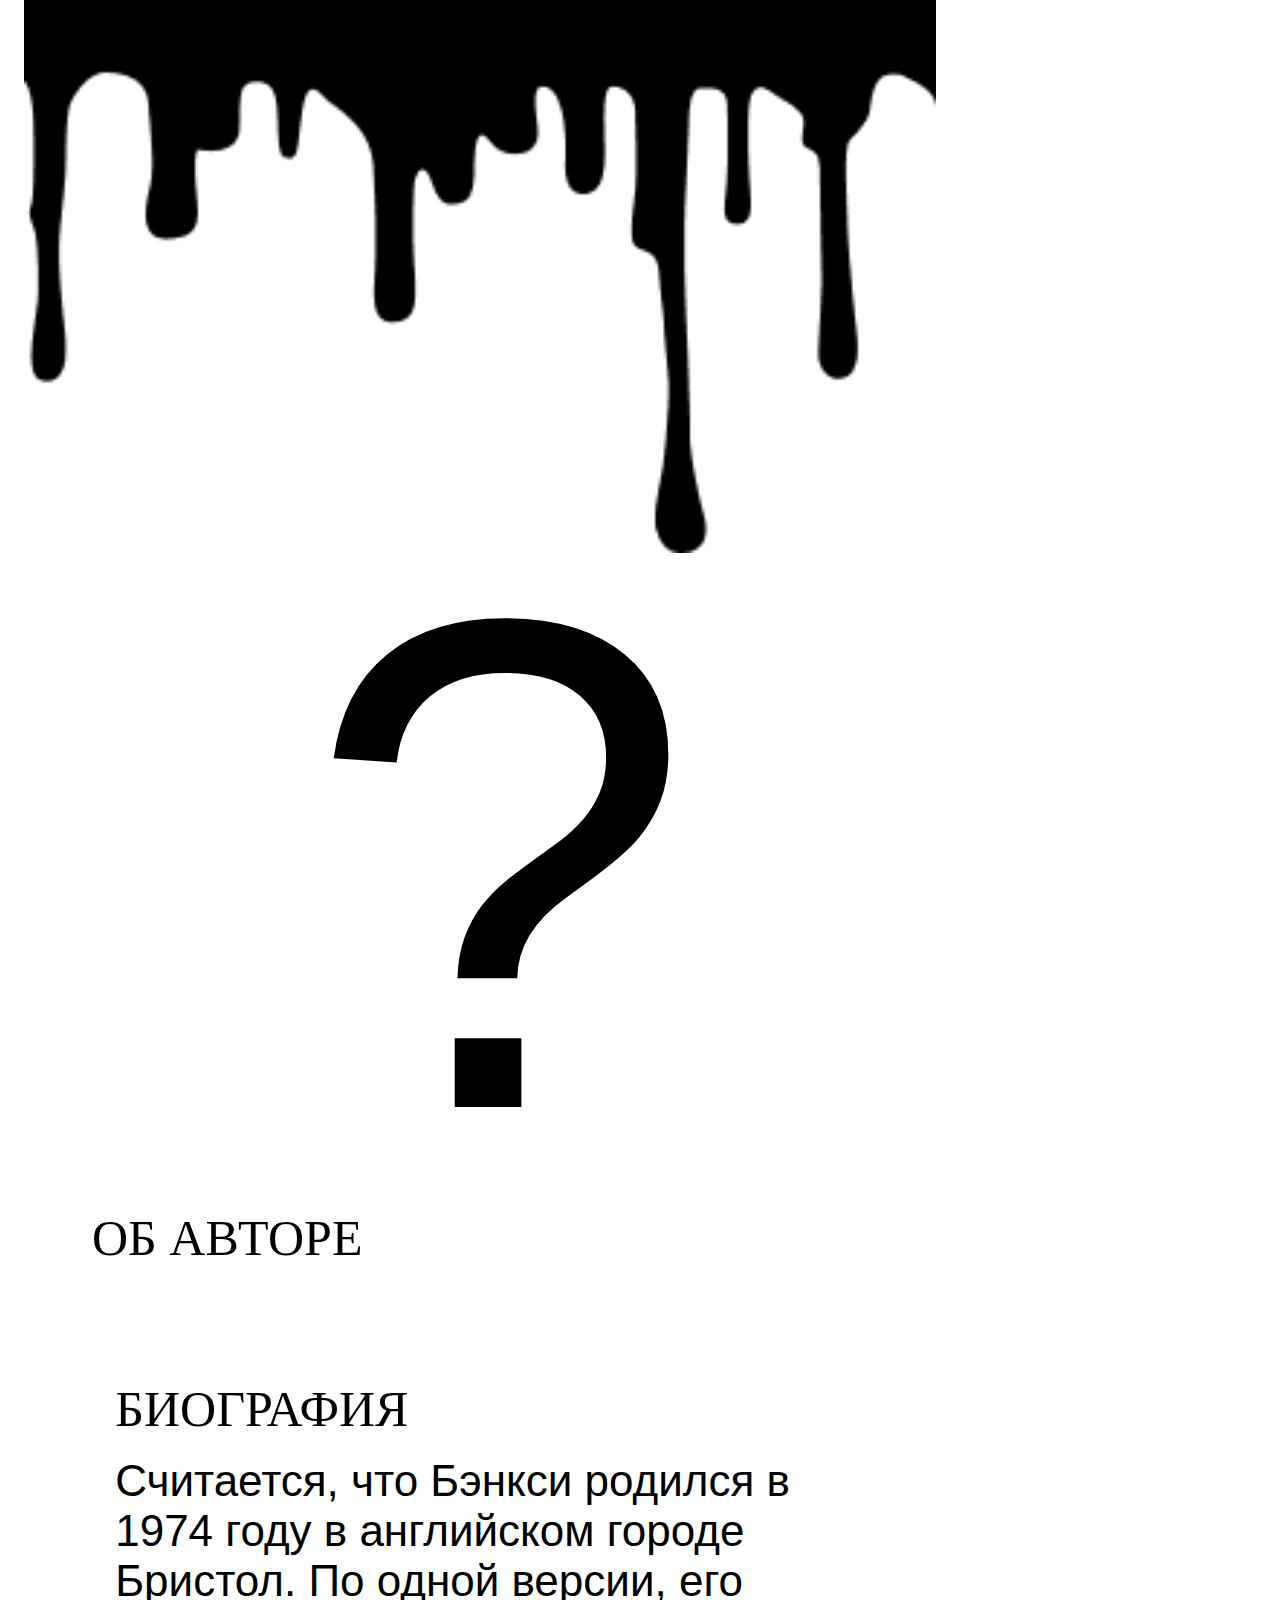
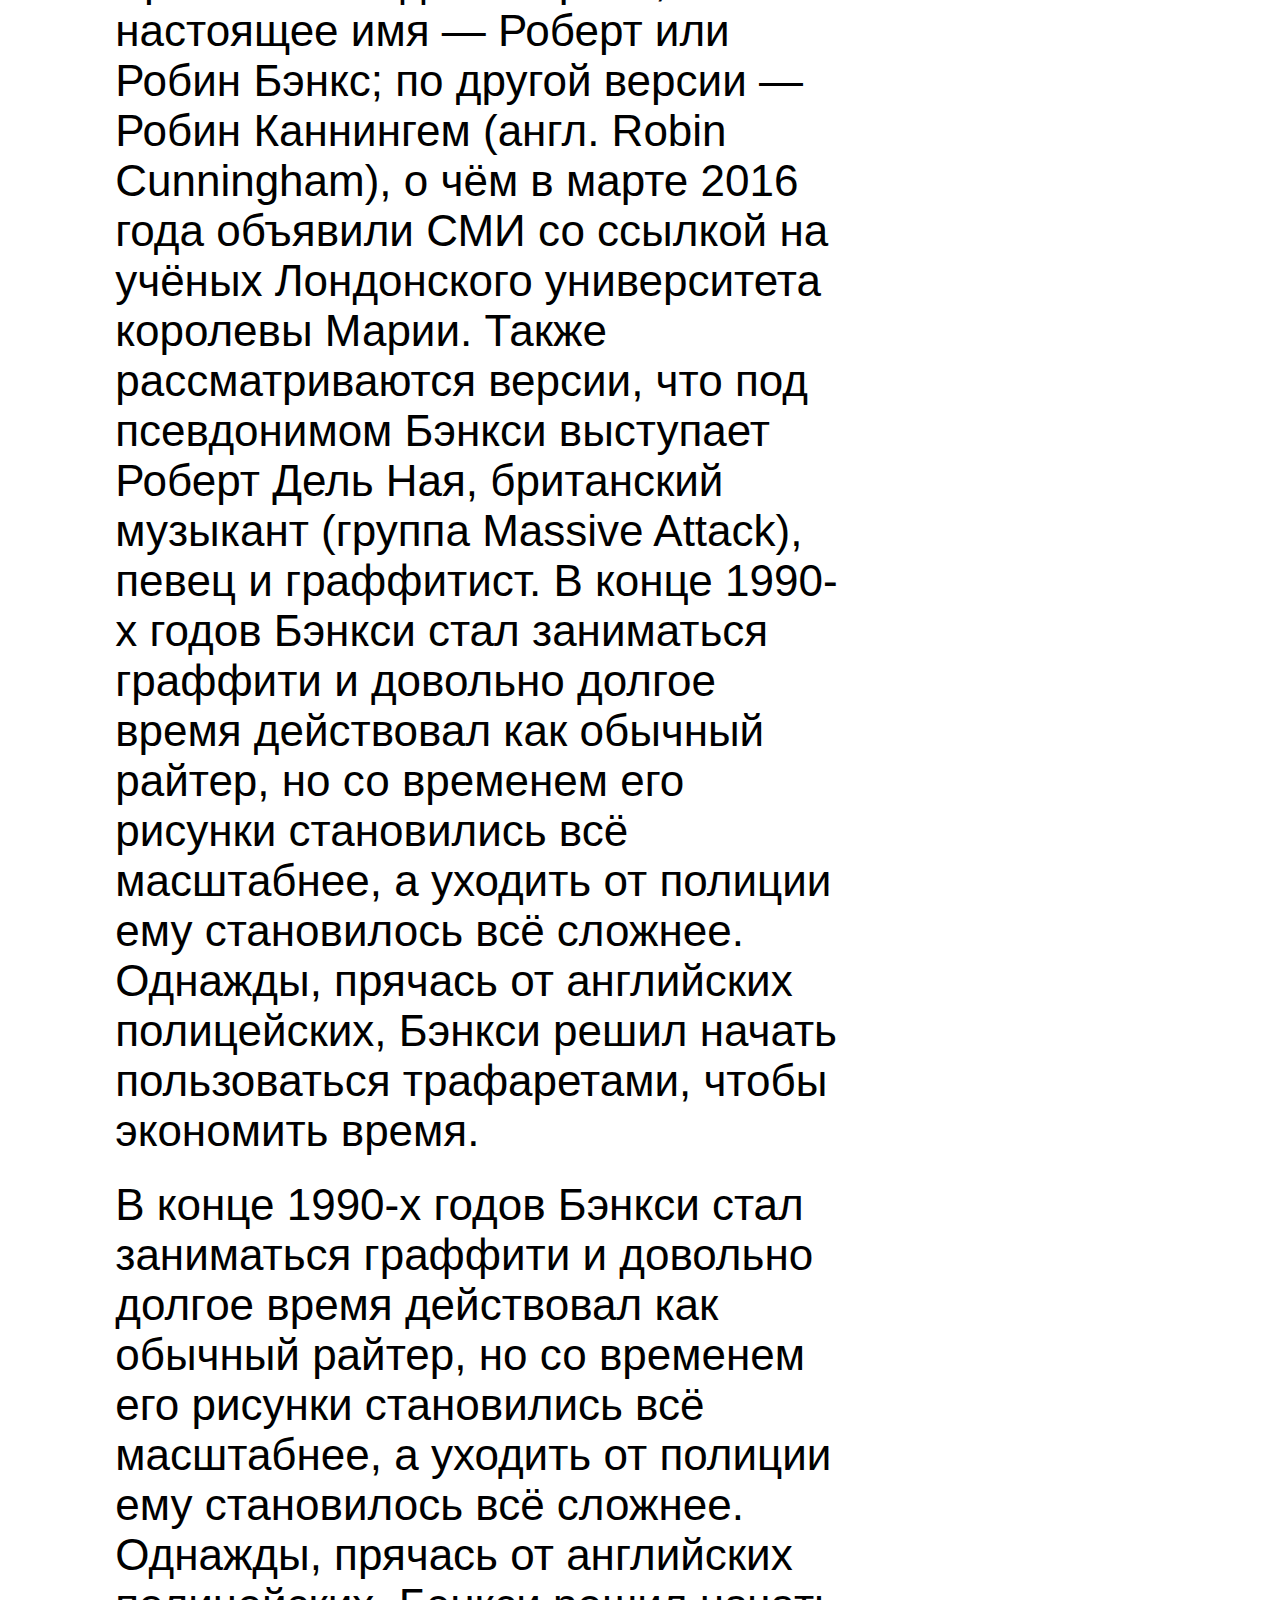
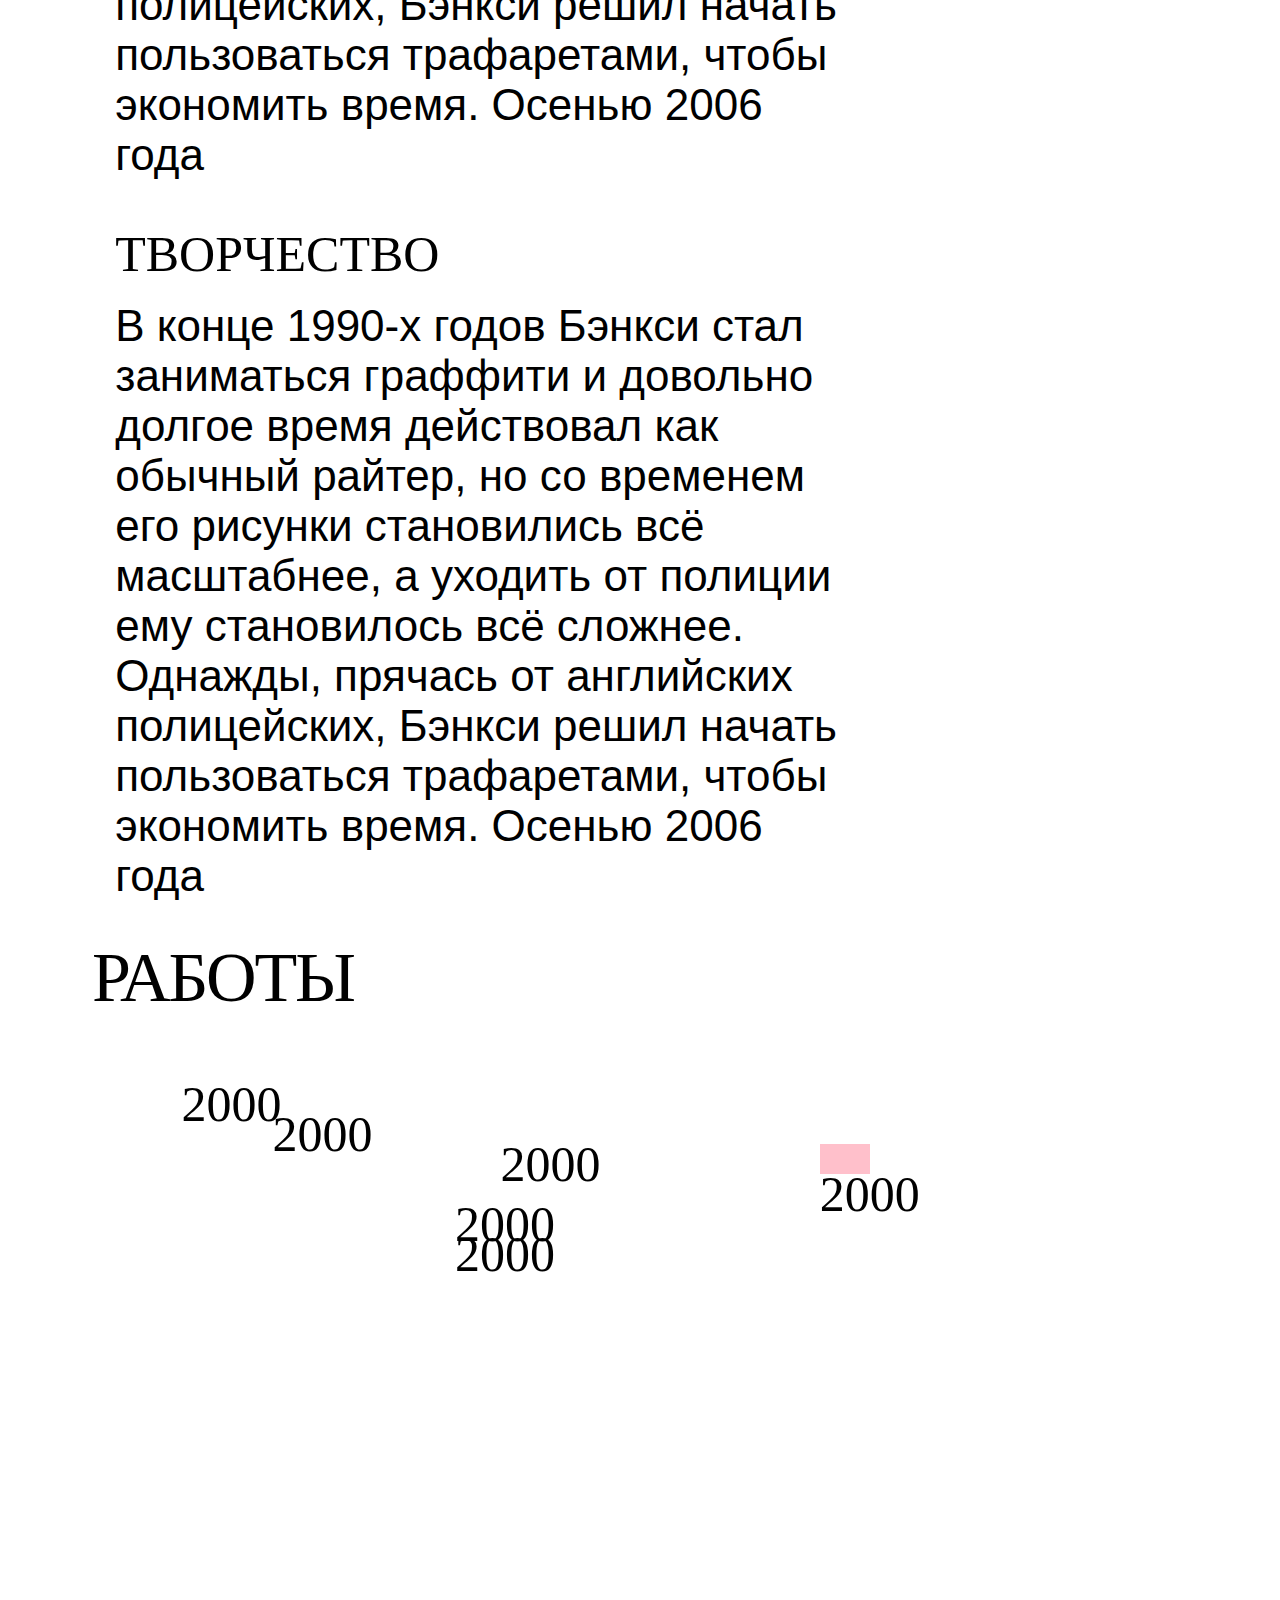
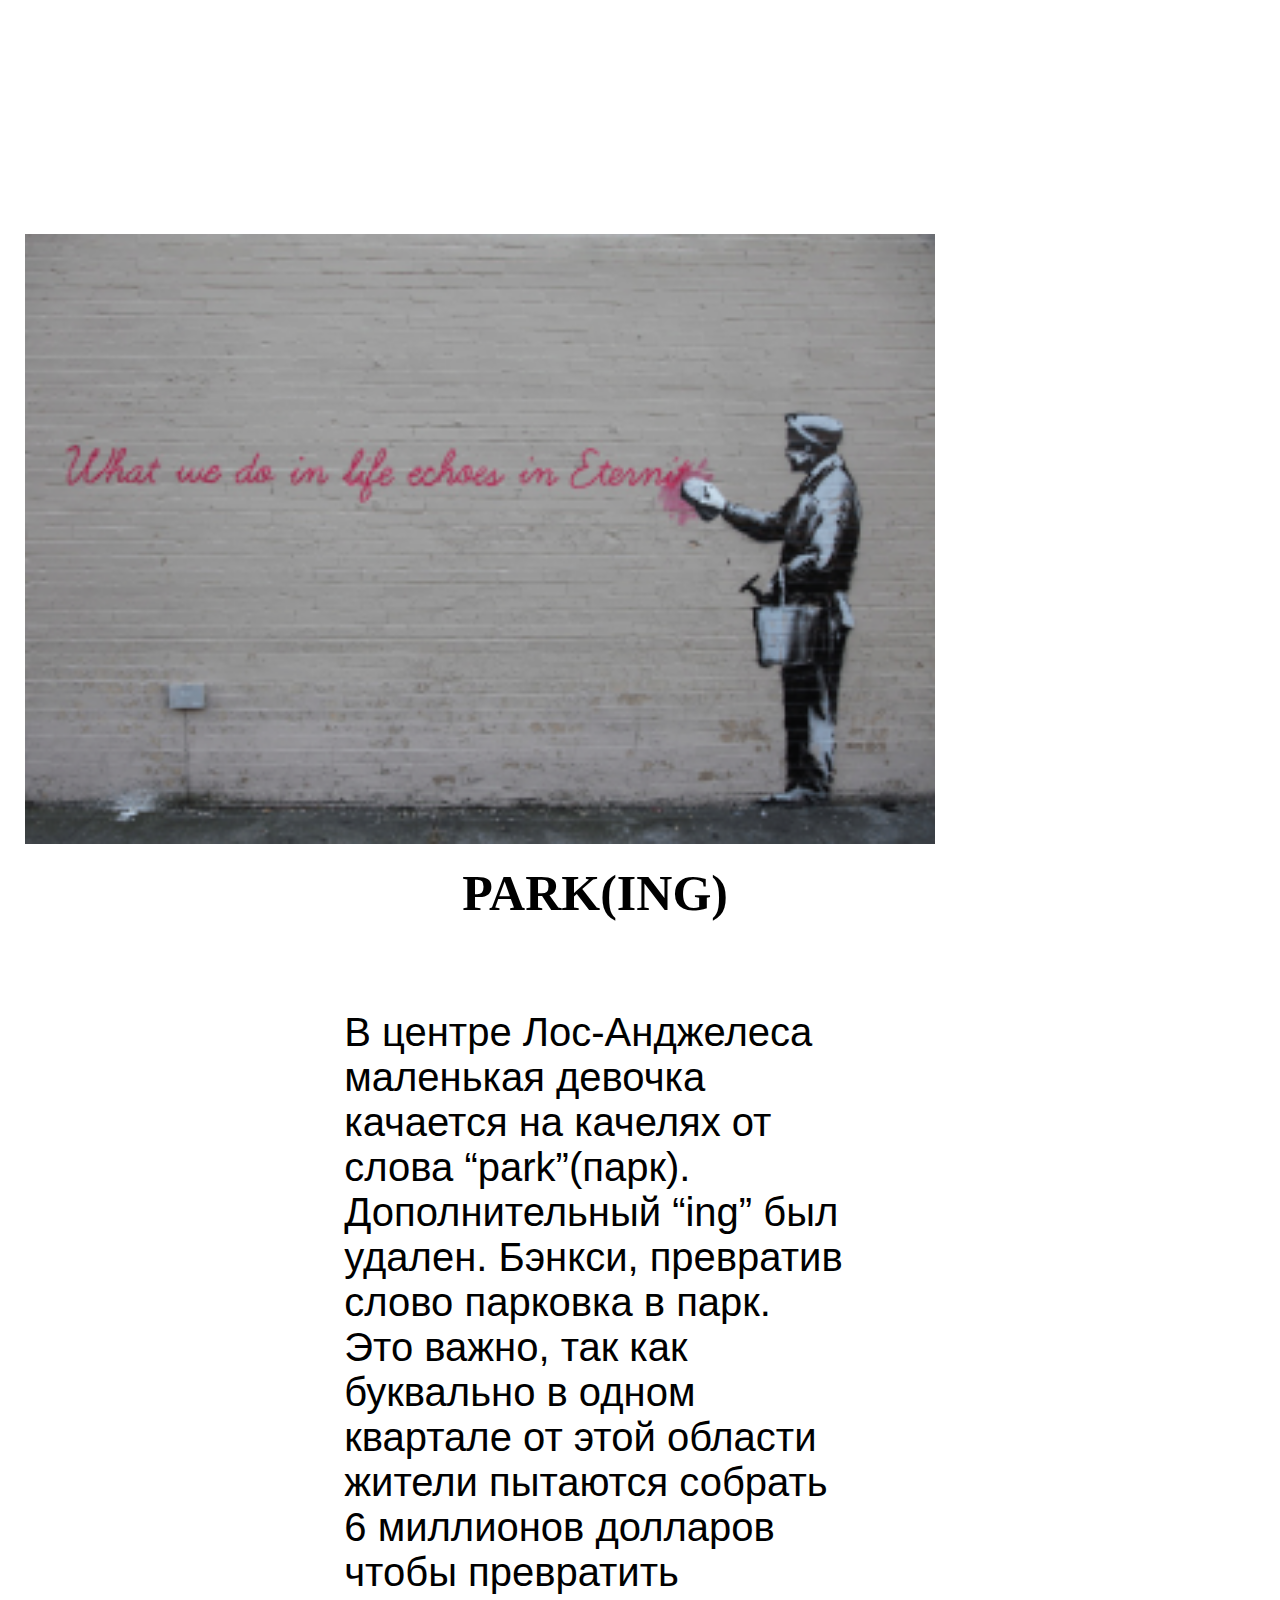
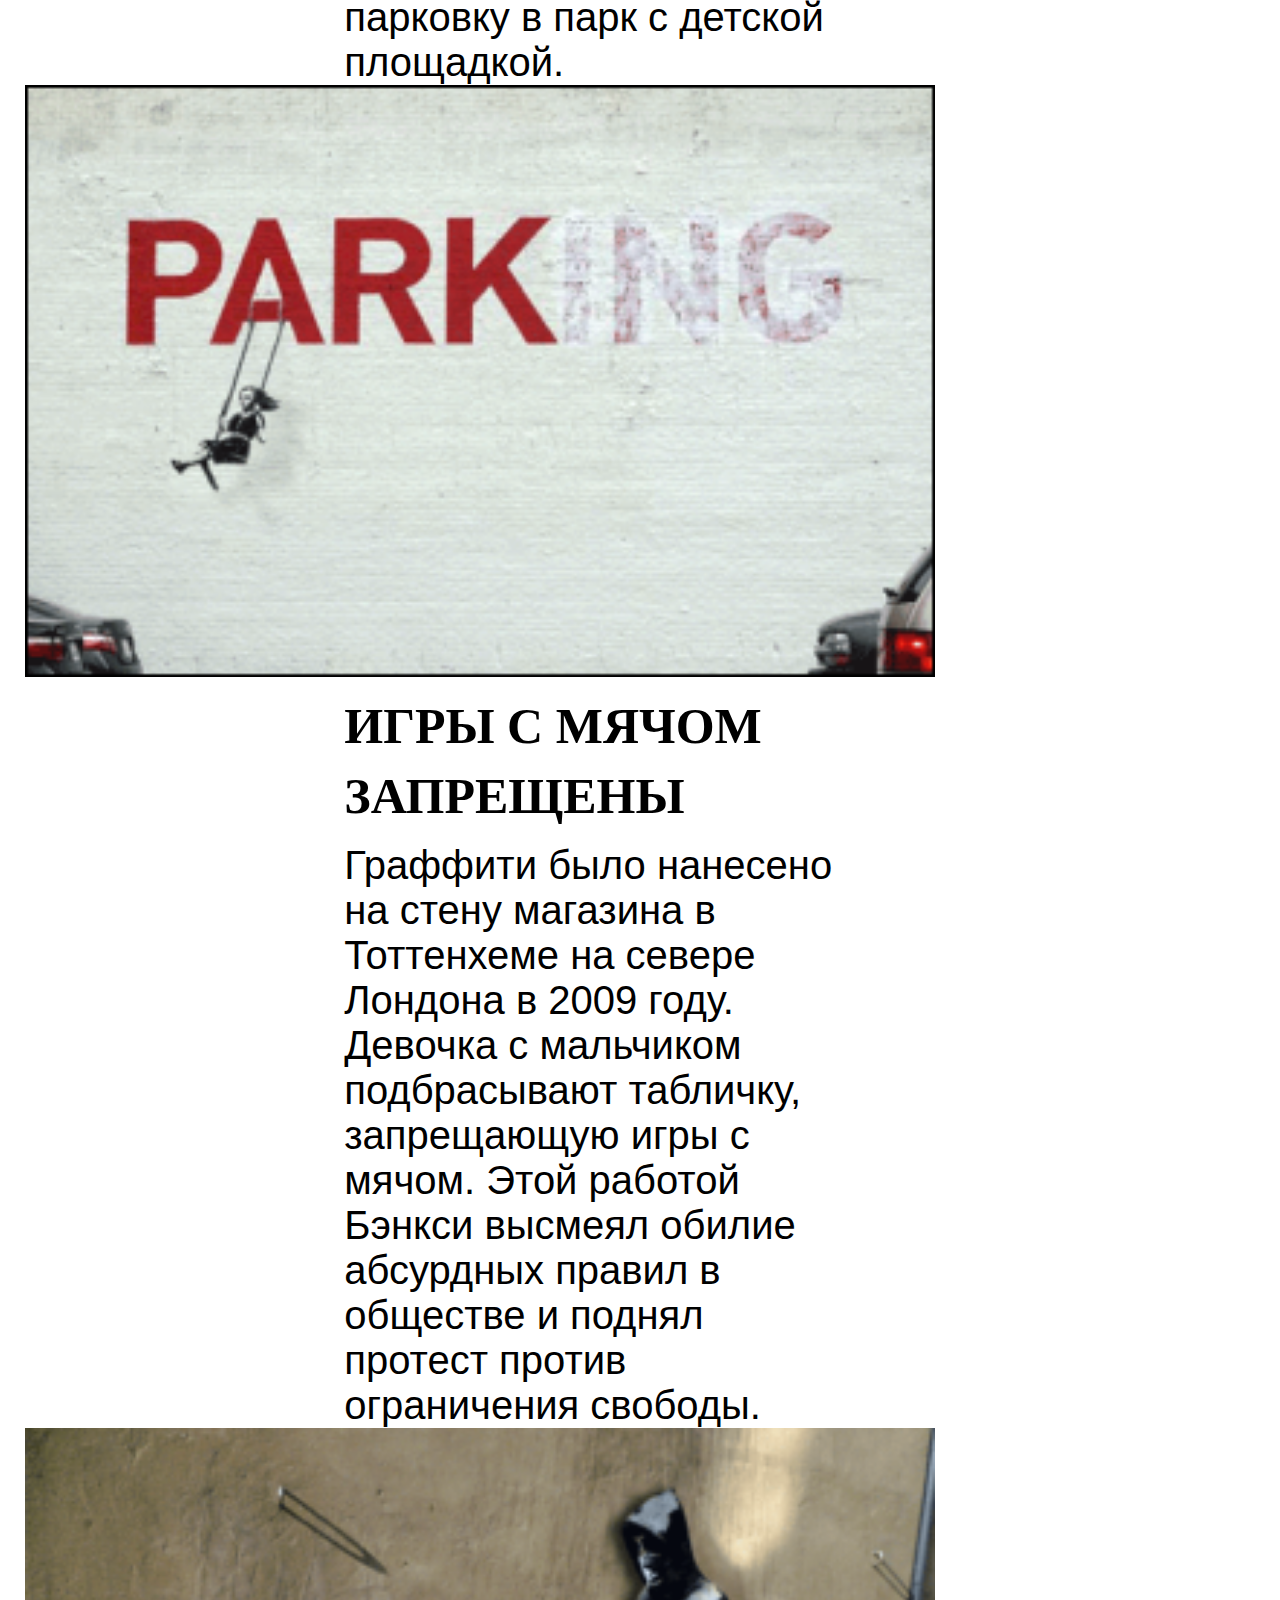
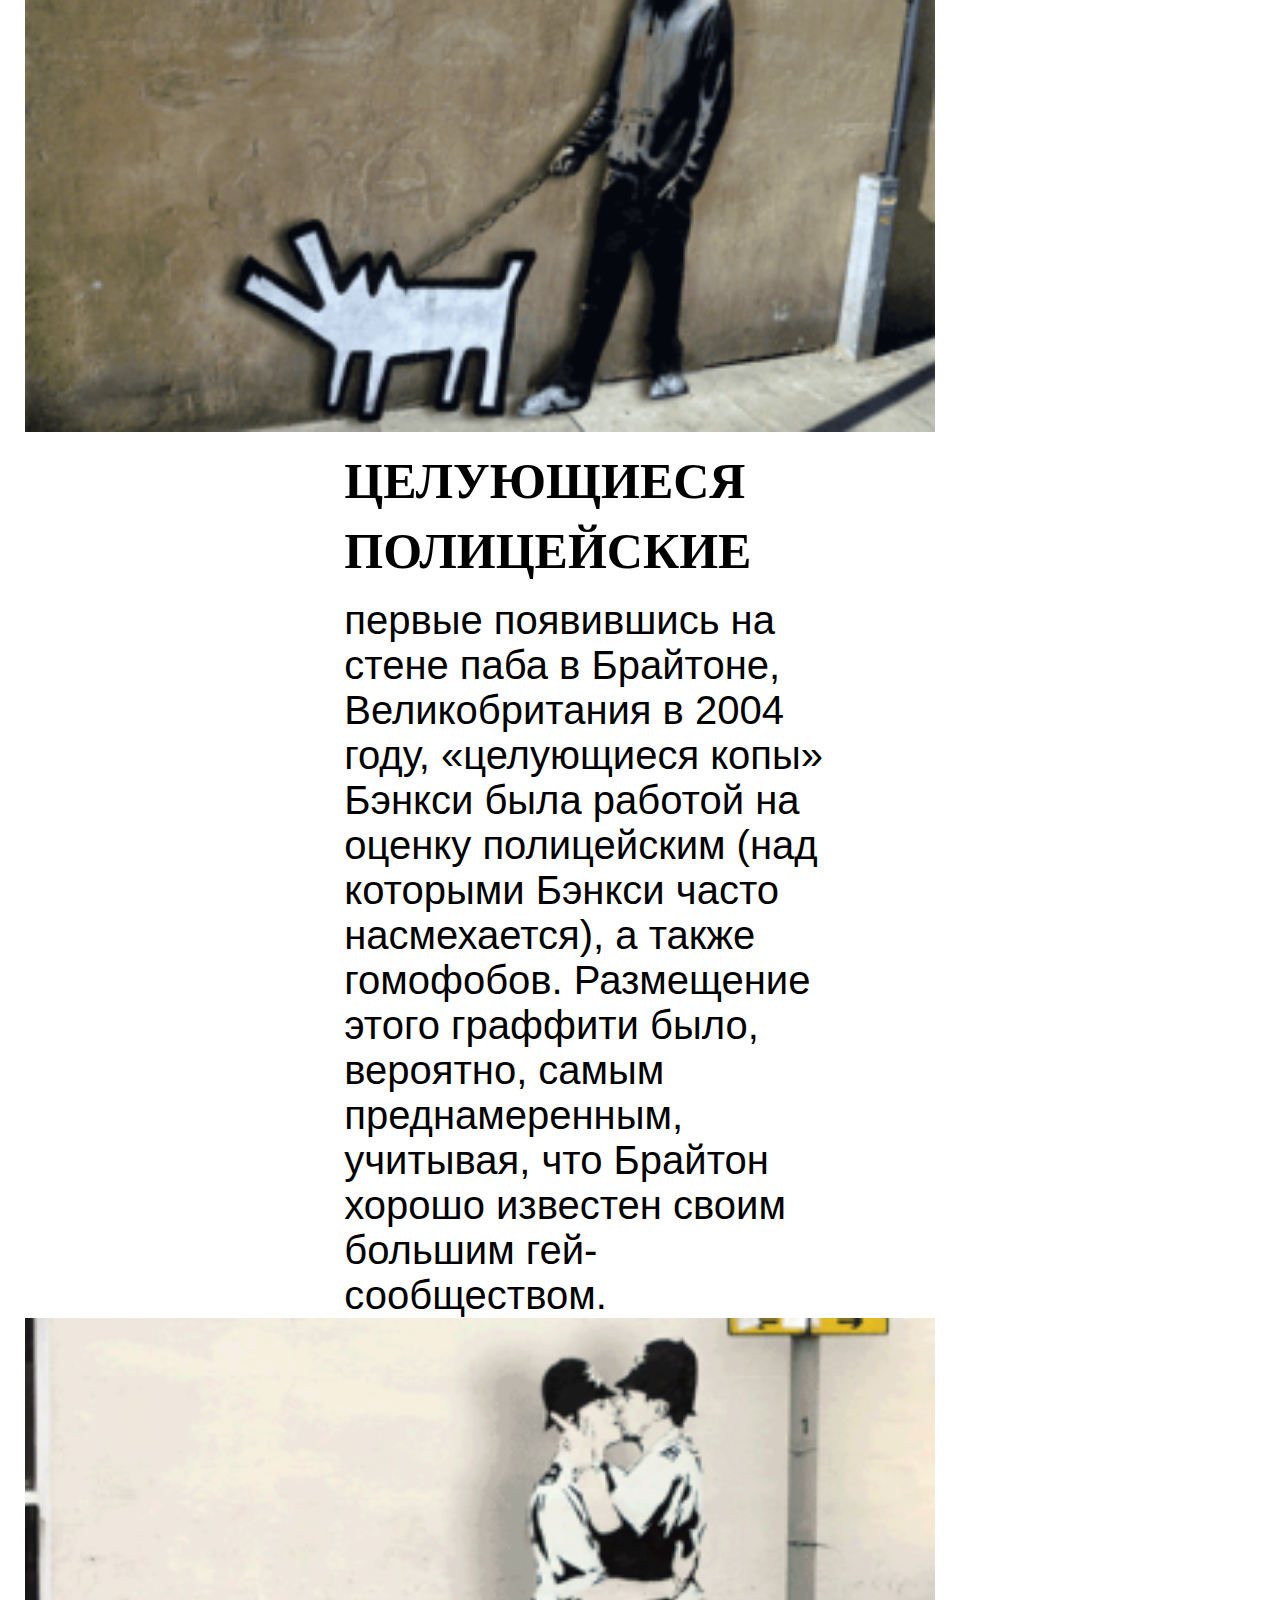
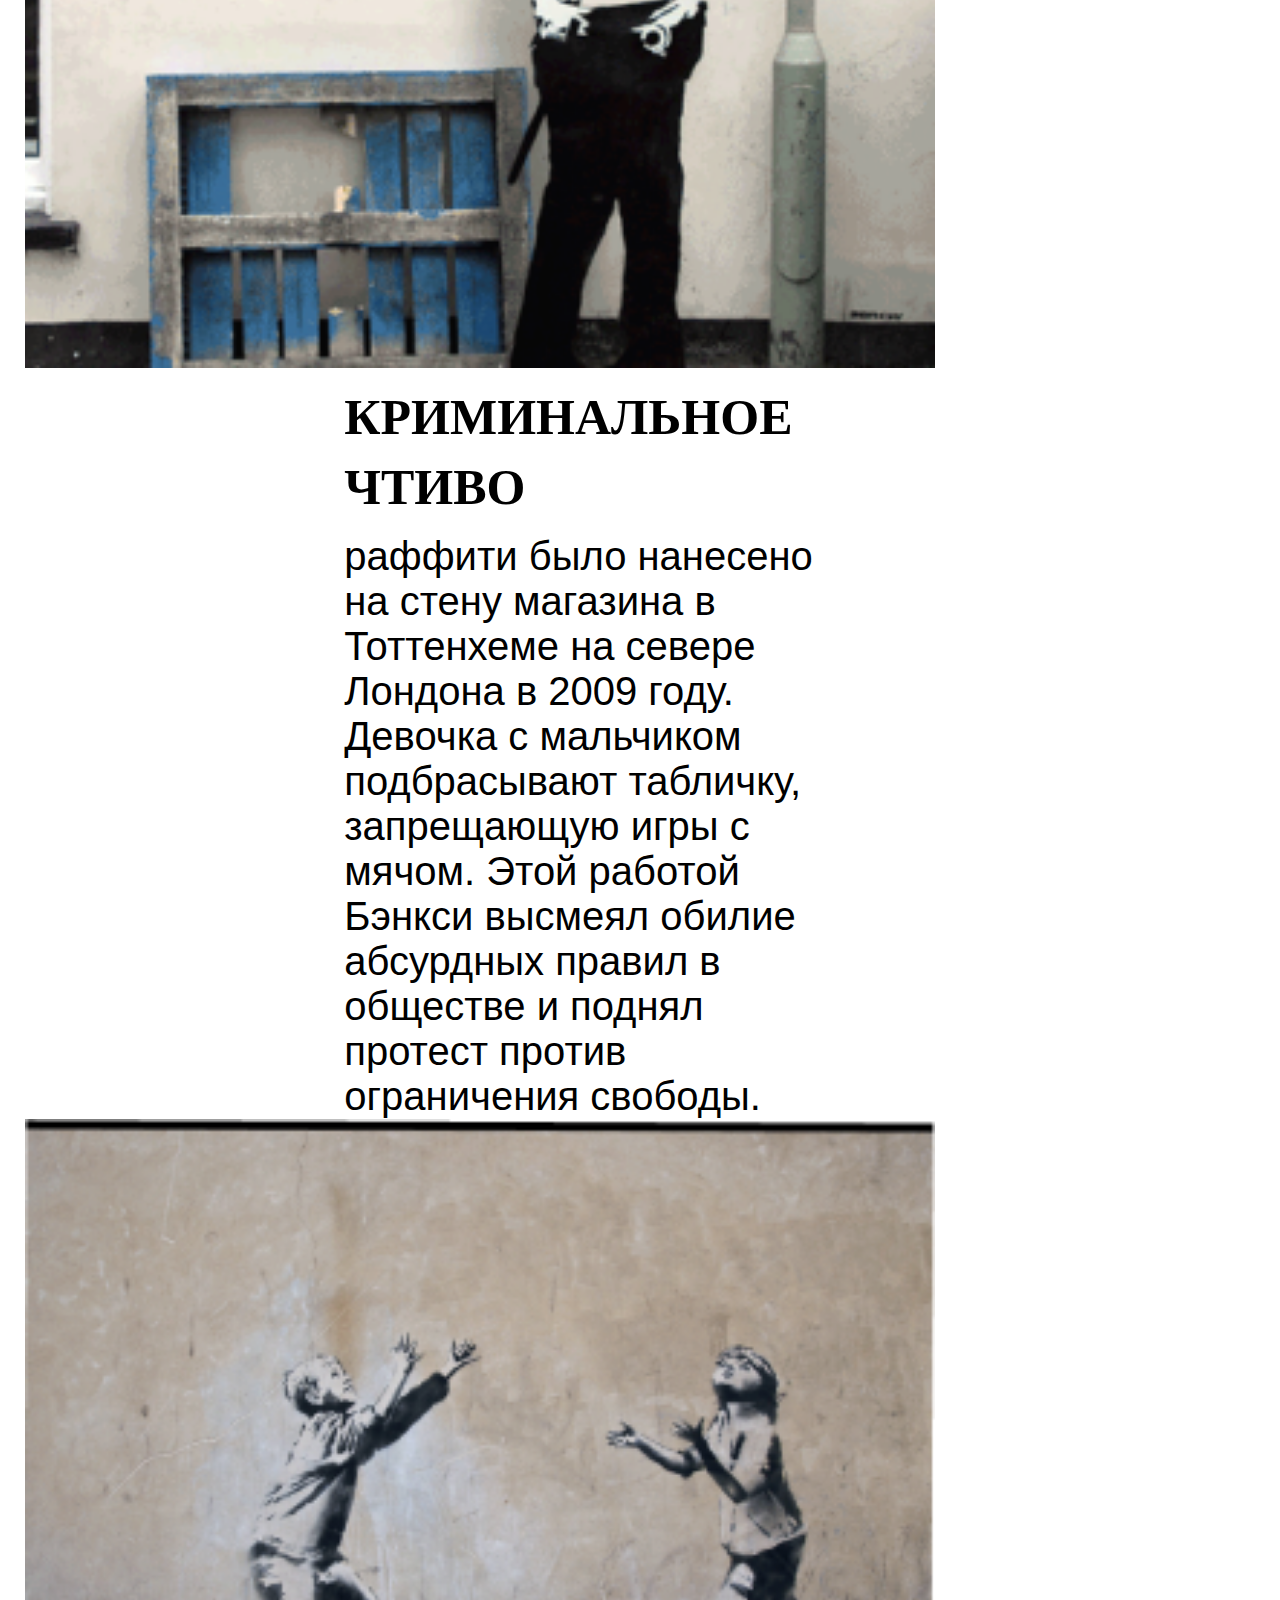
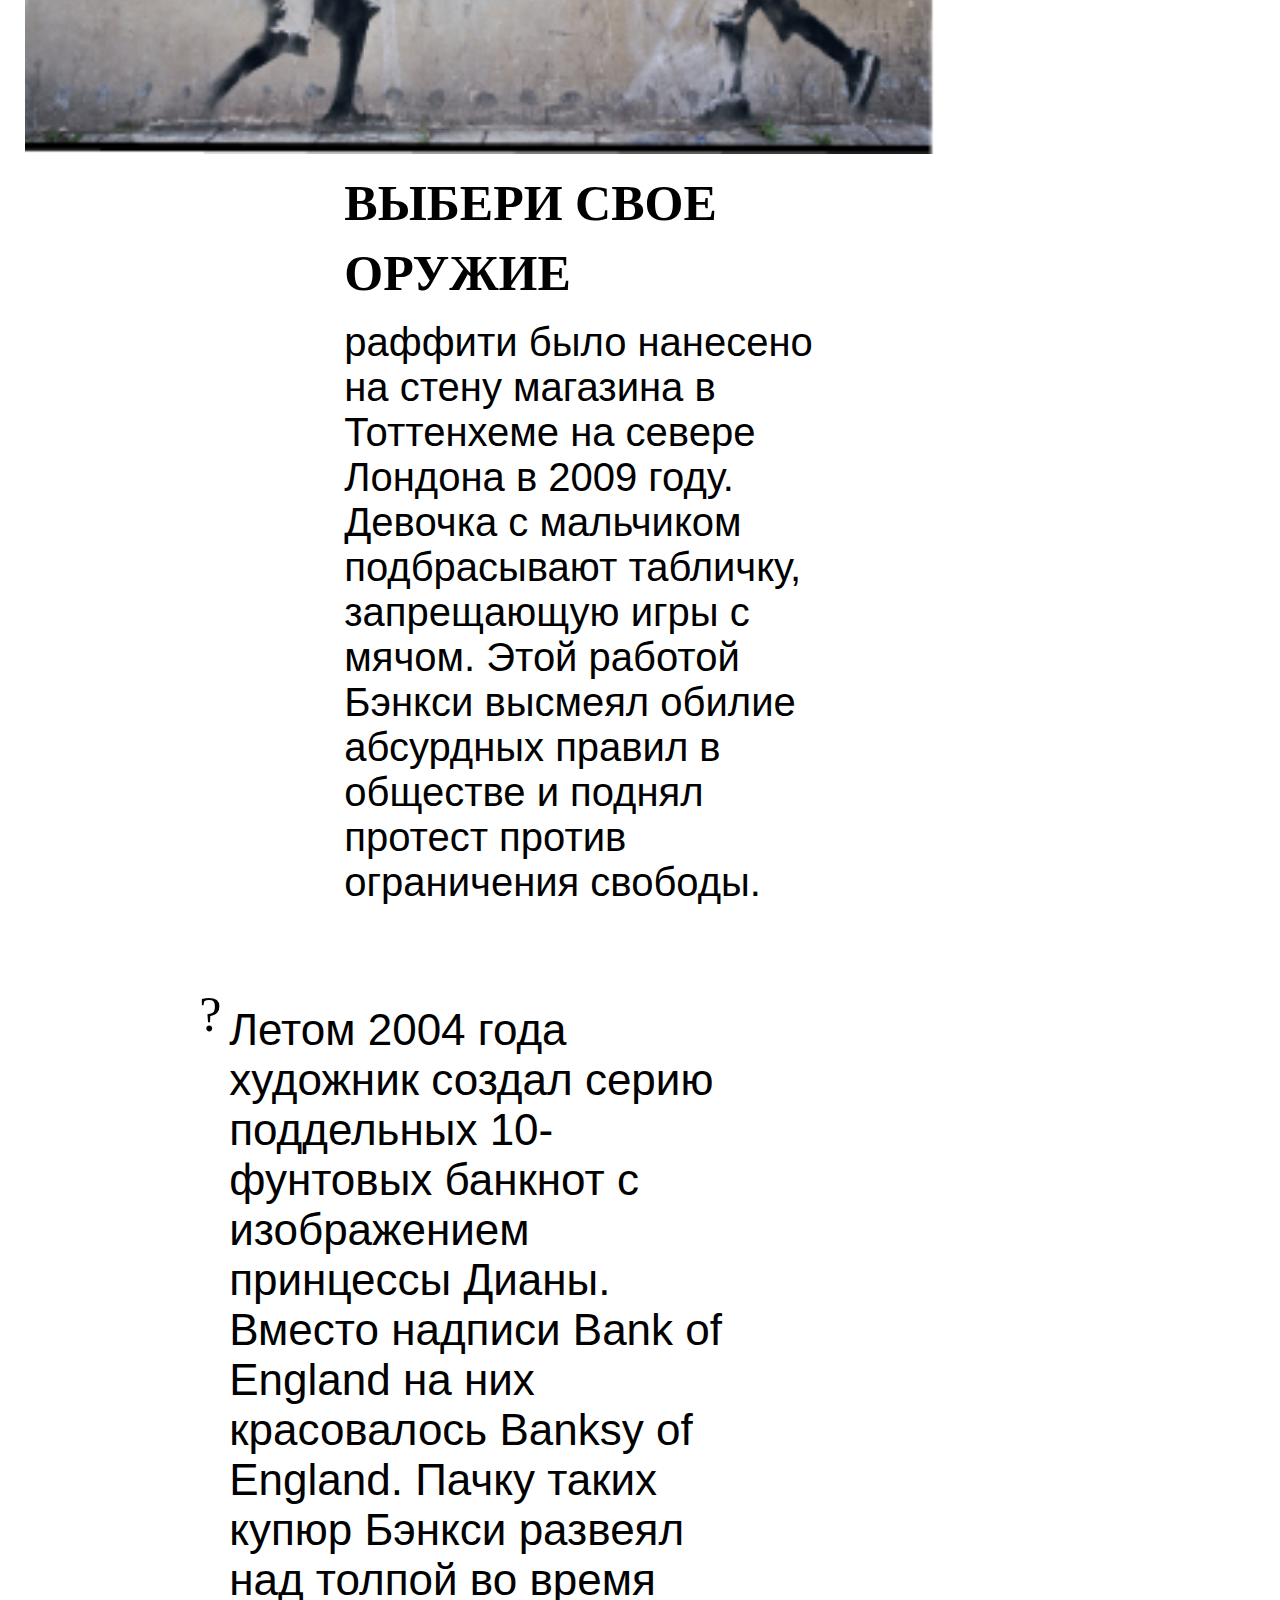
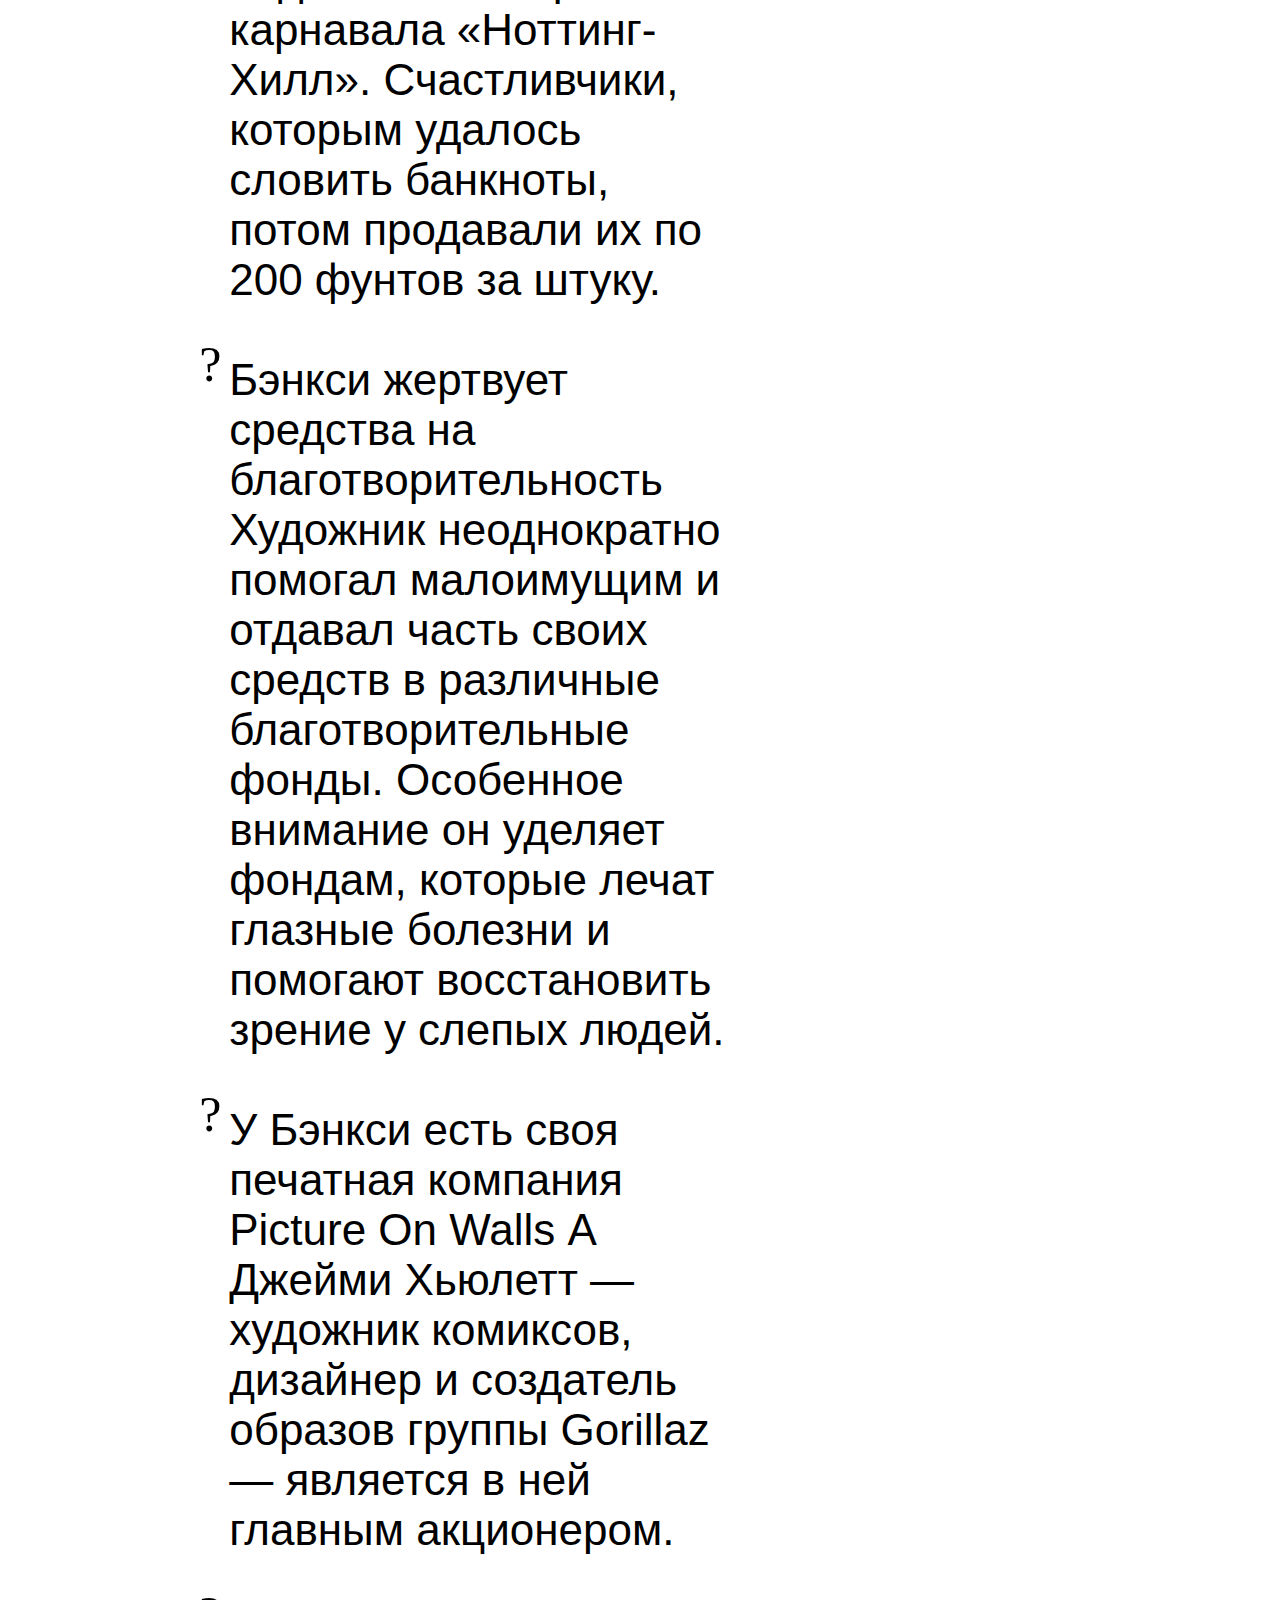
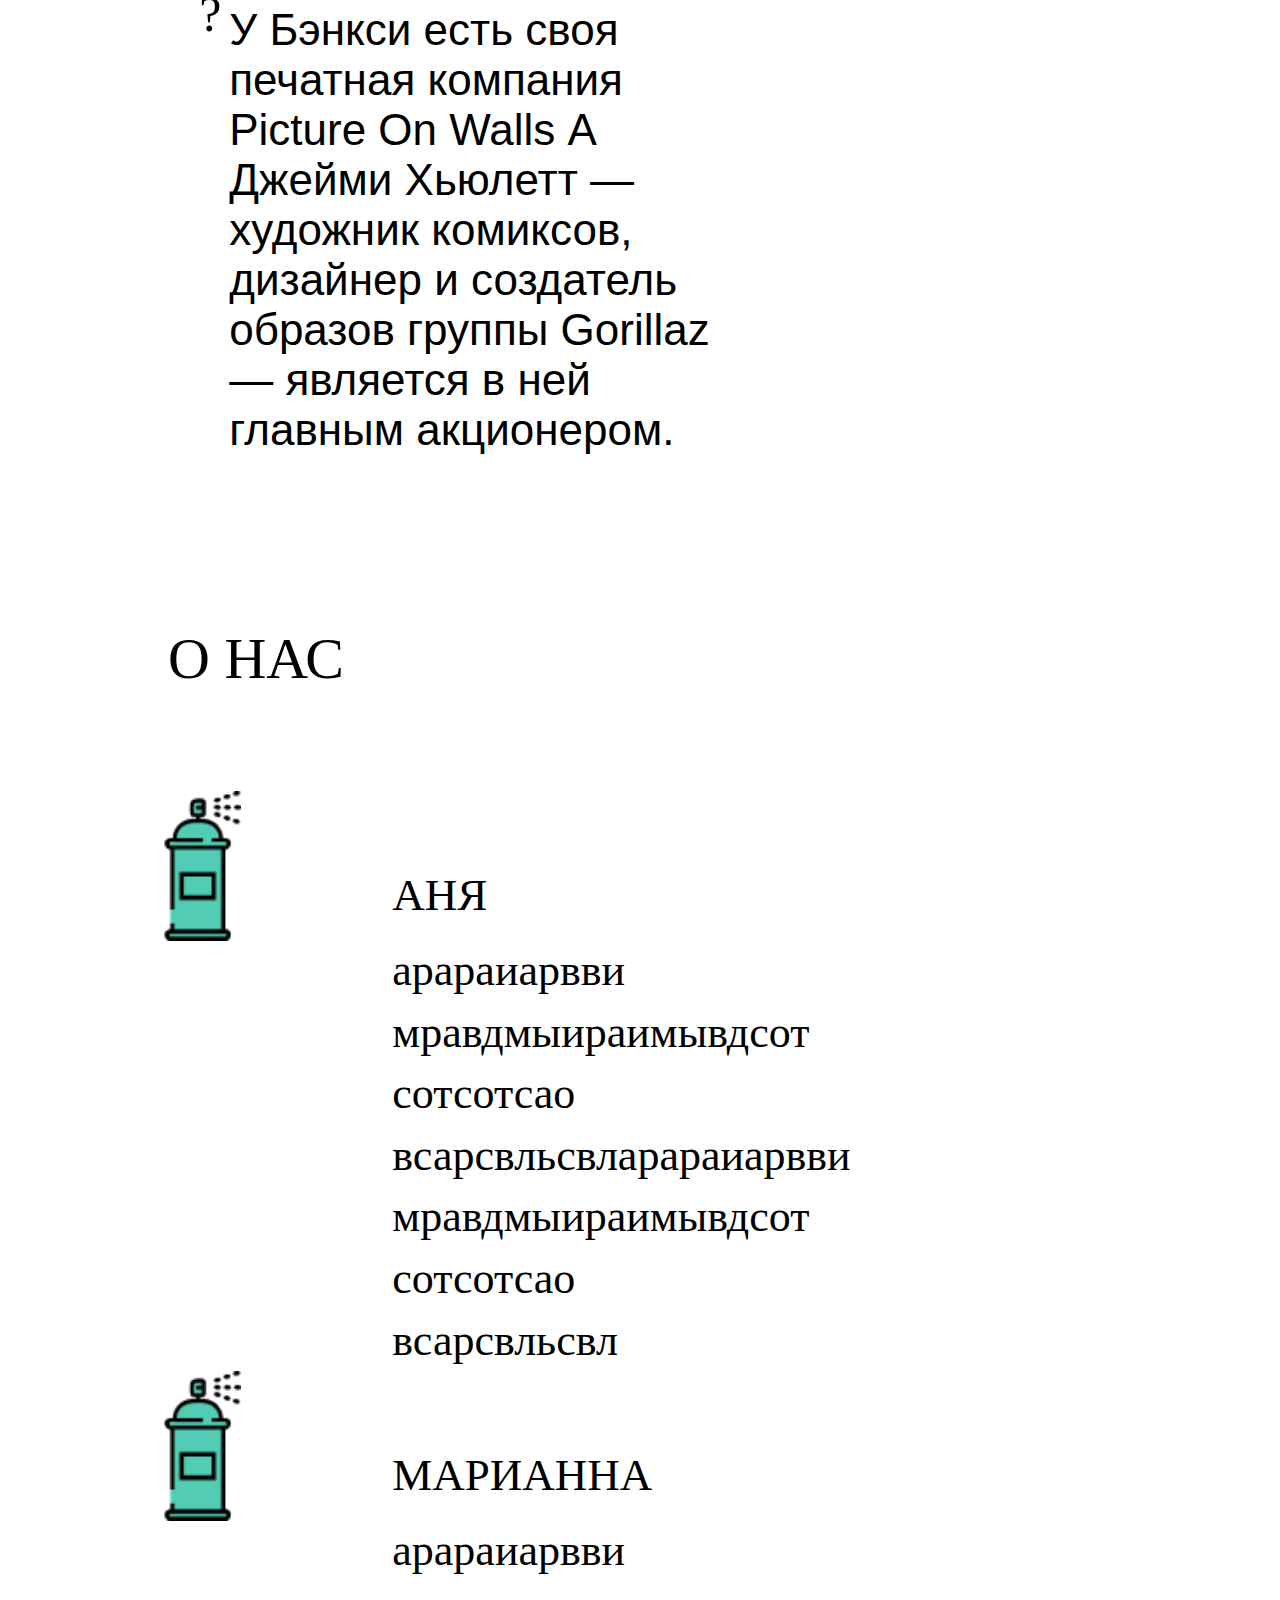
==== index.html @ 11f43338 "y" ====
<!DOCTYPE html>
<html lang="en" dir="ltr">
  <head>
    <meta charset="utf-8">
    <title></title>
    <link rel="stylesheet" href="su.css">
    <body>
      <!-- ИКОНКА ВОПРОС -->
      <div class="header__question">
        <img src="Vector.png" width="100%" height="50%">
       <a class="header__btn">?</a>
       <div class="header__hidden_parts">
           <div class="header__part-1">Бэнкси</div>
           <div class="header__part-2">Бэнкси</div>
           <div class="header__part-3">Бэнкси</div>
           <div class="header__part-4">Бэнкси</div>
           <div class="header__part-5">Бэнкси</div>
           <div class="header__part-6">Бэнкси</div>
           <div class="header__part-7">Бэнкси</div>
           <div class="header__part-8">Бэнкси</div>
         </div>
   </div>
<!-- СЕКЦИЯ С БИОГРАФИЕЙ-->
   <div class="author">
       <h1>Об авторе</h1>
       <img src="boys.jpg" alt="" width="920px">
       <img src="" alt="">
     </div>
       <div class="biography">
         <h2>Биография</h2>
         <p>Считается, что Бэнкси родился в 1974 году в английском городе Бристол. По одной версии, его настоящее имя — Роберт или Робин Бэнкс; по другой версии — Робин Каннингем (англ. Robin Cunningham), о чём в марте 2016 года объявили СМИ со ссылкой на учёных Лондонского университета королевы Марии. Также рассматриваются версии, что под псевдонимом Бэнкси выступает Роберт Дель Ная, британский музыкант (группа Massive Attack), певец и граффитист. В конце 1990-х годов Бэнкси стал заниматься граффити и довольно долгое время действовал как обычный райтер, но со временем его рисунки становились всё масштабнее, а уходить от полиции ему становилось всё сложнее. Однажды, прячась от английских полицейских, Бэнкси решил начать пользоваться трафаретами, чтобы экономить время.
         </p>
       </div>
       <div class="artist">
         <p>В конце 1990-х годов Бэнкси стал заниматься граффити и довольно долгое время действовал как обычный райтер, но со временем его рисунки становились всё масштабнее, а уходить от полиции ему становилось всё сложнее. Однажды, прячась от английских полицейских, Бэнкси решил начать пользоваться трафаретами, чтобы экономить время. Осенью 2006 года</p>
       </div>
       <div class="artist_career">
       <h2>Творчество</h2>
       <p>В конце 1990-х годов Бэнкси стал заниматься граффити и довольно долгое время действовал как обычный райтер, но со временем его рисунки становились всё масштабнее, а уходить от полиции ему становилось всё сложнее. Однажды, прячась от английских полицейских, Бэнкси решил начать пользоваться трафаретами, чтобы экономить время. Осенью 2006 года</p>
     </div>
       <!--РАБОТЫ АВТОРА-->
      <section class="works">
     <h2 class="works__header">работы</h2>
     <div class="works__p1"><a href="#content-1">2000</a></div>
     <div class="works__p2"><a href="#content-2">2000</a></div>
     <div class="works__p3"><a>2000</a href="#content-3"></div>
     <div class="works__p4"><a href="#content-4">2000</a></div>
     <div class="works__p5"><a href="#content-5">2000</a></div>
     <div class="works__p6"><a href="#content-6">2000</a></div>
   </section>

   <div class="wrapper">
     <div class="block">
        <img src="pic1.png" width="910px">
        <div class="block-1">
             <a name="content-1">2000</a>
              <div class="text">
                 <h2>
                     park(ing)
                 </h2>
                 <p>В центре Лос-Анджелеса маленькая девочка качается на качелях от слова “park”(парк). Дополнительный “ing”   был удален. Бэнкси, превратив слово парковка в парк. Это важно, так как буквально в одном квартале от этой области жители пытаются собрать 6 миллионов долларов чтобы превратить парковку в парк с детской площадкой.</p>
             </div>
       </div>
     </div>
     <div class="block">
         <img src="pic2.png" width="910px">
         <div class="block-1">
             <a name="content-2">2000</a>
             <div class="text">
                 <h2>
                     игры с мячом запрещены
                 </h2>
                 <p>Граффити было нанесено на стену магазина в Тоттенхеме на севере Лондона в 2009 году. Девочка с мальчиком подбрасывают табличку, запрещающую игры с мячом. Этой работой Бэнкси высмеял обилие абсурдных правил в обществе и поднял протест против ограничения свободы.</p>
             </div>
       </div>
     </div>
    <div class="block">
        <img src="pic3.png" width="910px">
        <div class="block-1">
            <a name="content-3">2000</a>
            <div class="text">
                <h2>
                  целующиеся полицейские
                </h2>
                <p>первые появившись на стене паба в Брайтоне, Великобритания в 2004 году, «целующиеся копы» Бэнкси была работой на оценку полицейским (над которыми Бэнкси часто насмехается), а также гомофобов. Размещение этого граффити было, вероятно, самым преднамеренным, учитывая, что Брайтон хорошо известен своим большим гей-сообществом.</p>
            </div>
      </div>
    </div>
    <div class="block">
        <img src="pic4.png" width="910px">
        <div class="block-1">
            <a name="content-4">2000</a>
            <div class="text">
                <h2>
                    криминальное чтиво
                </h2>
                <p>раффити было нанесено на стену магазина в Тоттенхеме на севере Лондона в 2009 году. Девочка с мальчиком подбрасывают табличку, запрещающую игры с мячом. Этой работой Бэнкси высмеял обилие абсурдных правил в обществе и поднял протест против ограничения свободы.</p>
            </div>
        </div>
    </div>
 <div class="block">
        <img src="pic5.png" width="910px">
          <div class="block-1">
            <a name="content-5">2000</a>
            <div class="text">
                <h2>
                    выбери свое оружие
                </h2>
                <p>раффити было нанесено на стену магазина в Тоттенхеме на севере Лондона в 2009 году. Девочка с мальчиком подбрасывают табличку, запрещающую игры с мячом. Этой работой Бэнкси высмеял обилие абсурдных правил в обществе и поднял протест против ограничения свободы.</p>
            </div>
        </div>
    </div>
  </div>
      <!-- ФАКТЫ -->
      <section class="facts">
          <p>
            Летом 2004 года художник создал серию поддельных 10-фунтовых банкнот с изображением принцессы Дианы. Вместо надписи Bank of England на них красовалось Banksy of England. Пачку таких купюр Бэнкси развеял над толпой во время карнавала «Ноттинг-Хилл». Счастливчики, которым удалось словить банкноты, потом продавали их по 200 фунтов за штуку.
          </p>
          <p>
            Бэнкси жертвует средства на благотворительность Художник неоднократно помогал малоимущим и отдавал часть своих средств в различные благотворительные фонды. Особенное внимание он уделяет фондам, которые лечат глазные болезни и помогают восстановить зрение у слепых людей.
          </p>
          <p>
            У Бэнкси есть своя печатная компания Picture On Walls А Джейми Хьюлетт — художник комиксов, дизайнер и создатель образов группы Gorillaz — является в ней главным акционером.
          </p>
          <p>
            У Бэнкси есть своя печатная компания Picture On Walls А Джейми Хьюлетт — художник комиксов, дизайнер и создатель образов группы Gorillaz — является в ней главным акционером.
          </p>
      </section>
      <!-- КОНТАКТЫ НАШИ-->
      <div class="contact">
        <h2>О нас</h2>
        <div class="member">
            <div class="info">
            <h3>Аня</h3>
            <p>арараиарвви
            мравдмыираимывдсот
            сотсотсао
            всарсвльсвларараиарвви
            мравдмыираимывдсот
            сотсотсао
            всарсвльсвл</p>
        </div>
        </div>
         <div class="member">
             <div class="info">
            <h3>Марианна</h3>
            <p>арараиарвви
            мравдмыираимывдсот
            сотсотсао
            всарсвльсвл
            арараиарвви
            мравдмыираимывдсот
            сотсотсао
            всарсвльсвл</p>
        </div>
        </div>
         <div class="member">
             <div class="info">
            <h3>Лиза</h3>
            <p>арараиарвви
            мравдмыирарараиарвви
            мравдмыираимывдсот
            сотсотсао
            всарсвльсвлаимывдсот
            сотсотсао
            всарсвльсвл</p>
        </div>
        </div>
        <div class="member">
             <div class="info">
            <h3>Анита</h3>
            <p>арараиарвви
            мравдмыираарараиарвви
            мравдмыираимывдсот
            сотсотсао
            всарсвльсвлимывдсот
            сотсотсао
            всарсвльсвл</p>
        </div>
        </div>
    </div>
    <!--Footer -->
    <div class="footer">
      <img src="ann_ment.png" alt="">
      <div class="social-network">
      <span>@mariella_conte</span>
      <span>@anna_liveeva</span>
      <span>@annt_mig</span>
      <span>@liza_burenok</span>
    </div>
  </div>
    </body>
    </html>
---- su.css ----
html {
  width: 960px;
}

@import url('https://fonts.googleapis.com/css?family=PT+Sans+Narrow&display=swap');

@font-face {
  font-family: "RUSBoycott", 'PT Sans Narrow';
  src: url(font/8953.ttf);
}

body {
  font-family: 'PT Sans Narrow', sans-serif;
  width: 95%;
  margin: 0 auto;
  padding: 0;
  background-image: url(./backgr.png);
}

h2, h3, h4, h5 {
  font-family: "RUSBoycott";
  text-transform: uppercase;
}

div, p, h1, h2, h3, h4, h5, h6, a {
  margin: 0 auto;
  text-align: center;
}

p {
  font-size: 44px;
  text-align: left;
  margin: 0 auto;
}

.header_question img {
  position: absolute;
  top: 0;
  width: 100%;
}

.header__btn {
  transform: scale(5);
  position: relative;
}

.header__question{
display: flex;
justify-content: center;
flex-direction: column;
align-items: center;
margin: 0 auto;
}

.header__btn {
transform: scale(7);
position: relative;
}

.header__part-1,
.header__part-2,
.header__part-3,
.header__part-4,
.header__part-5,
.header__part-6,
.header__part-7,
.header__part-8{
  font-size: 50px;
  font-weight: bold;
  position: relative;
}

.header__part-1{
top: 20%;
left: 90%;
}

.header__part-2 {
top: 27%;
right: 90%;
}

.header__part-3{
top: 45%;
left: 80%;
}

.header__part-4{
top: 25%;
right: 120%;
}

.header__part-5{
top: -10%;
right: 200%;
}

.header__part-6{
bottom: 20px;
left: 90px;
}

.header__part-8{
top: -200px;
left: 30px;
}

.header__hidden_parts{
display: none;
}

.header__question:hover  .header__hidden_parts{
  display: block;
  animation: lights linear 2s;
  animation-direction: alternate-reverse;
  animation-iteration-count: infinite;
}

@keyframes lights {
    0%{
        color: red;
    }
    50%{
        color: black;
    }
    100% {color: white;}
}

.header__question a {
    font-size: 100px;
    text-decoration: none;
    color: black;
    position: relative;
}
/*AUTHOR / BIOGRAPHY*/
.author {
  margin-top: 600px;/**НЕ УВЕРЕНА НАСЧЕТ ИЗМЕРЕНИЙ**/
}

.author h1{
font-family: RUSBoycott;
font-weight: normal;
font-size: 48px;
line-height: 74px;
text-transform: uppercase;
height: 57px;
margin-bottom: 40px;
padding: 32px 68px;
text-align: left;
margin-bottom: 24px;
}

.author h1,
.biography h2,
.artist_career h2{
  height: 46px;
  font-family: RUSBoycott;
  font-weight: normal;
  font-size: 50px;
  line-height: 46px;
  text-transform: uppercase;
  text-align: left;
  margin-bottom: 24px;
  margin-top: 51px;
}

.biography,
.artist,
.artist_career{
  width: 80%;
  text-align: center;
}

.artist h2 {
width: 126px;
height: 37px;
left: 32px;
font-family: RUSBoycott;
font-weight: normal;
font-size: 24px;
line-height: 37px;
text-transform: uppercase;
}

.biography {
  margin-bottom: 24px;
}

/****/

.wrapper {
  margin-top: 600px;
}
.block-1{
    display: flex;
    justify-content: space-between;
    margin-top: 60px;
}

.block-1 a {
    text-decoration: none;
    color: #fff;
    font-size: 40px;
    position: relative;
    left: 10%;
    top: 70px;
}

.text{
  width: 55%;
    display: flex;
    flex-direction: column;
    text-align: left;
}

.text h2{
  font-size: 50px;
  line-height: 140%;
  text-align: left;
  height: 72px;
  left: 97px;

  text-transform: uppercase;
  font-family: RUSBoycott;
  margin-top: -50px;
}
.text p {
  padding-top: 80px;
  font-size: 40px;
  text-align: left;
}

/** FACTS**/
.facts {
  width: 55%;
  margin: 100px auto;
}

.facts p {
  margin-bottom: 50px;
  position: relative;
}

.facts p:before {
  content: "?";
  font-family: "RUSBoycott";
  text-transform: uppercase;
  font-size: 50px;
  position: absolute;
  left: -30px;
  top: -20px;
}

/*MENU*/
.works {
  position: relative;
}

.works__p1,
.works__p2,
.works__p3,
.works__p4,
.works__p5,
.works__p6 {
  position: relative;
  font-family: RUSBoycott;
  font-style: normal;
  font-weight: normal;
  font-size: 50px;
  line-height: 100px;
}

.works__p1,
.works__p2,
.works__p3,
.works__p4,
.works__p5,
.works__p6, a{
  width: 50px;
  height: 30px;
  text-decoration: none;
  color: #000;
}

.works__p1{
  left: -30%;
  top: -10%;
  color: #000;
}

.works__p2{
  left: -20%;
  top: 30%;
}
.works__p3{
  left: 5%;
}
.works__p4{
left: 40%;
background-color: pink;
}
.works__p5{

}
.works__p6{

}

.works__header {
height: 89px;
text-align: left;
font-family: RUSBoycott;
font-weight: normal;
font-size: 70px;
line-height: 89px;
letter-spacing: -0.03em;
text-transform: uppercase;
color: #000000;
padding: 32px 68px;
}
/*
.works__p1 {
z-index: 1;
position: relative;
width: 49px;
height: 19px;
left: 32px;
top: 2167px;
z-index: 1;

font-family: RUSBoycott;
font-style: normal;
font-weight: normal;
font-size: 14px;
line-height: 21px;

color: #FFFFFA;

}
.works__p2 {
  position: relative;
  width: 39px;
  height: 19px;
  left: 76px;
  top: 2208px;
  z-index: 1;
  font-family: RUSBoycott;
  font-style: normal;
  font-weight: normal;
  font-size: 14px;
  line-height: 21px;
  color: #FFFFFA;
}

.works__p3 {
  position: relative;
  width: 39px;
  height: 19px;
  left: 120px;
  top: 2167px;
  z-index: 1;
  font-family: RUSBoycott;
  font-style: normal;
  font-weight: normal;
  font-size: 14px;
  line-height: 21px;
  color: #FFFFFA;
}
.works__p4 {
position: relative;
width: 39px;
height: 19px;
left: 175px;
top: 2208px;
z-index: 1;
font-family: RUSBoycott;
font-style: normal;
font-weight: normal;
font-size: 14px;
line-height: 21px;

color: #FFFFFA;


}
.works__p5 {
  position: relative;
  width: 39px;
  height: 19px;
  left: 214px;
  top: 2167px;
z-index: 1;
  font-family: RUSBoycott;
  font-style: normal;
  font-weight: normal;
  font-size: 14px;
  line-height: 21px;

  color: #FFFFFA;

}

.works__p6{
  position: relative;
  width: 39px;
  height: 19px;
  left: 260px;
  top: 2208px;
z-index: 1;
  font-family: RUSBoycott;
  font-style: normal;
  font-weight: normal;
  font-size: 14px;
  line-height: 21px;
  color: #FFFFFA;
}
.works__back {
position: absolute;
width: 600px;
height: 379px;
top: 2037px;
}
.works__header {
  position: absolute;
width: 193px;
height: 89px;
left: 27px;
top: 1981px;
font-family: RUSBoycott;
font-style: normal;
font-weight: normal;
font-size: 58px;
line-height: 89px;
letter-spacing: -0.03em;
text-transform: uppercase;
color: #000000;
}
*/

.member::before{
    content:"";
    display: inline-block;
    background-size: 80px 150px;
    height: 150px;
    width: 80px;
    background-image: url(./spray1.png);
}

.contact {
  display: flex;
  margin: 0 auto;
  justify-content: center;
  flex-direction: column;
  align-items: center;
}
.contact h2{
  width: 100%;
  height: 89px;
  text-align: left;
  font-family: RUSBoycott;
  font-style: normal;
  font-weight: normal;
  font-size: 58px;
  line-height: 89px;
  text-transform: uppercase;
  padding: 59px 28px 88px 144px;
}

.member {
  width: 70%;
  display: flex;
}

.info{
  width: 40%;
}

.info p{
  font-size: 44px;
  text-align: left;
  font-family: PT Sans Narrow;
  font-weight: normal;
  font-size: 44px;
  line-height: 140%;
  text-transform: lowercase;
}

.info h3 {
  font-family: RUSBoycott;
  font-weight: normal;
  width: 20%;
  font-size: 45px;
  line-height: 89px;
  text-transform: uppercase;
  margin-top: 60px;
  position: relative;
  right: 40%;
}

/**footer**/
.footer{
  margin-top: 300px;
}
.footer img {
  transform: scale(1.5);
  position: relative;
}

.social-network span{
  position: absolute;
}

.social-network span {
  font-size: 12px;
  transform: rotate(-90deg);
}
.social-network span:first-of-type{
  left: -50px;
}

.social-network span:nth-child(3){
  left: 70px;
}

.social-network span:nth-child(4){
  left: 130px;
}

.social-network span:nth-child(5){
  left: 170px;
  width: 50%;
}
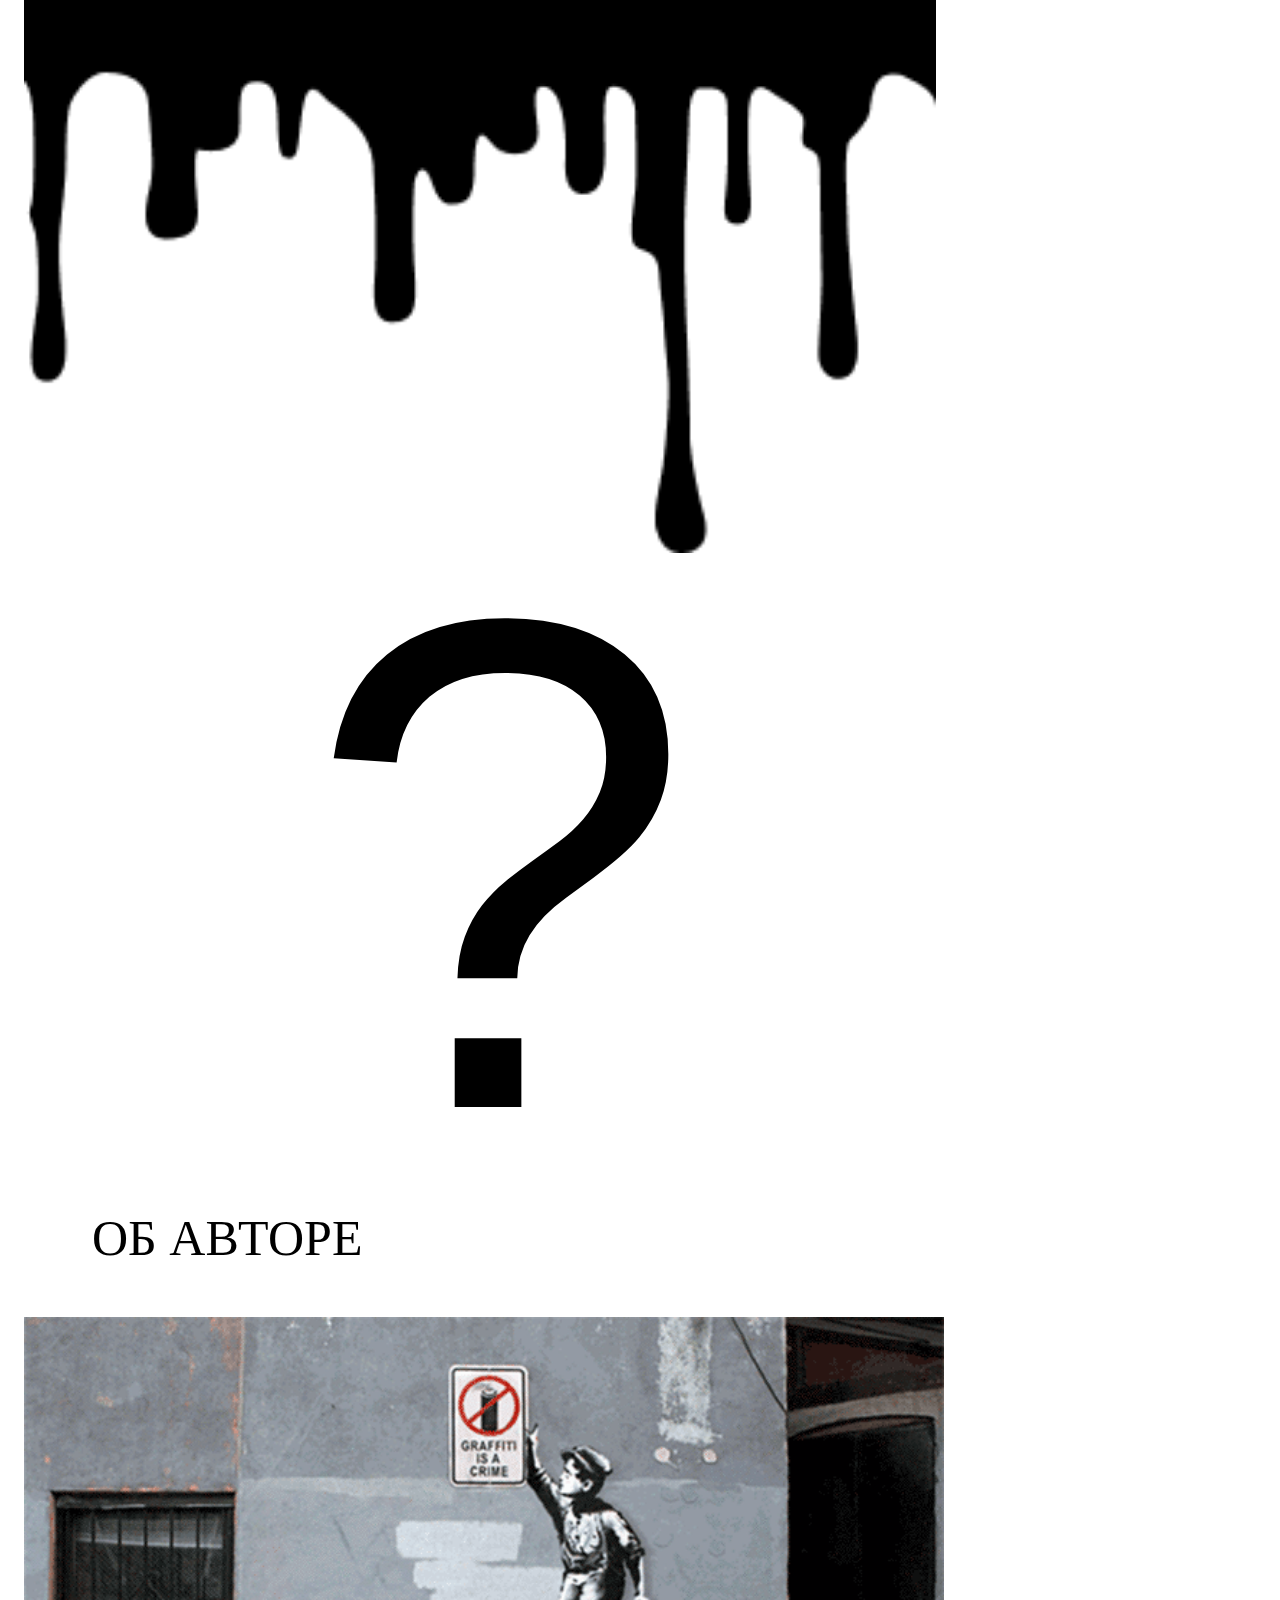
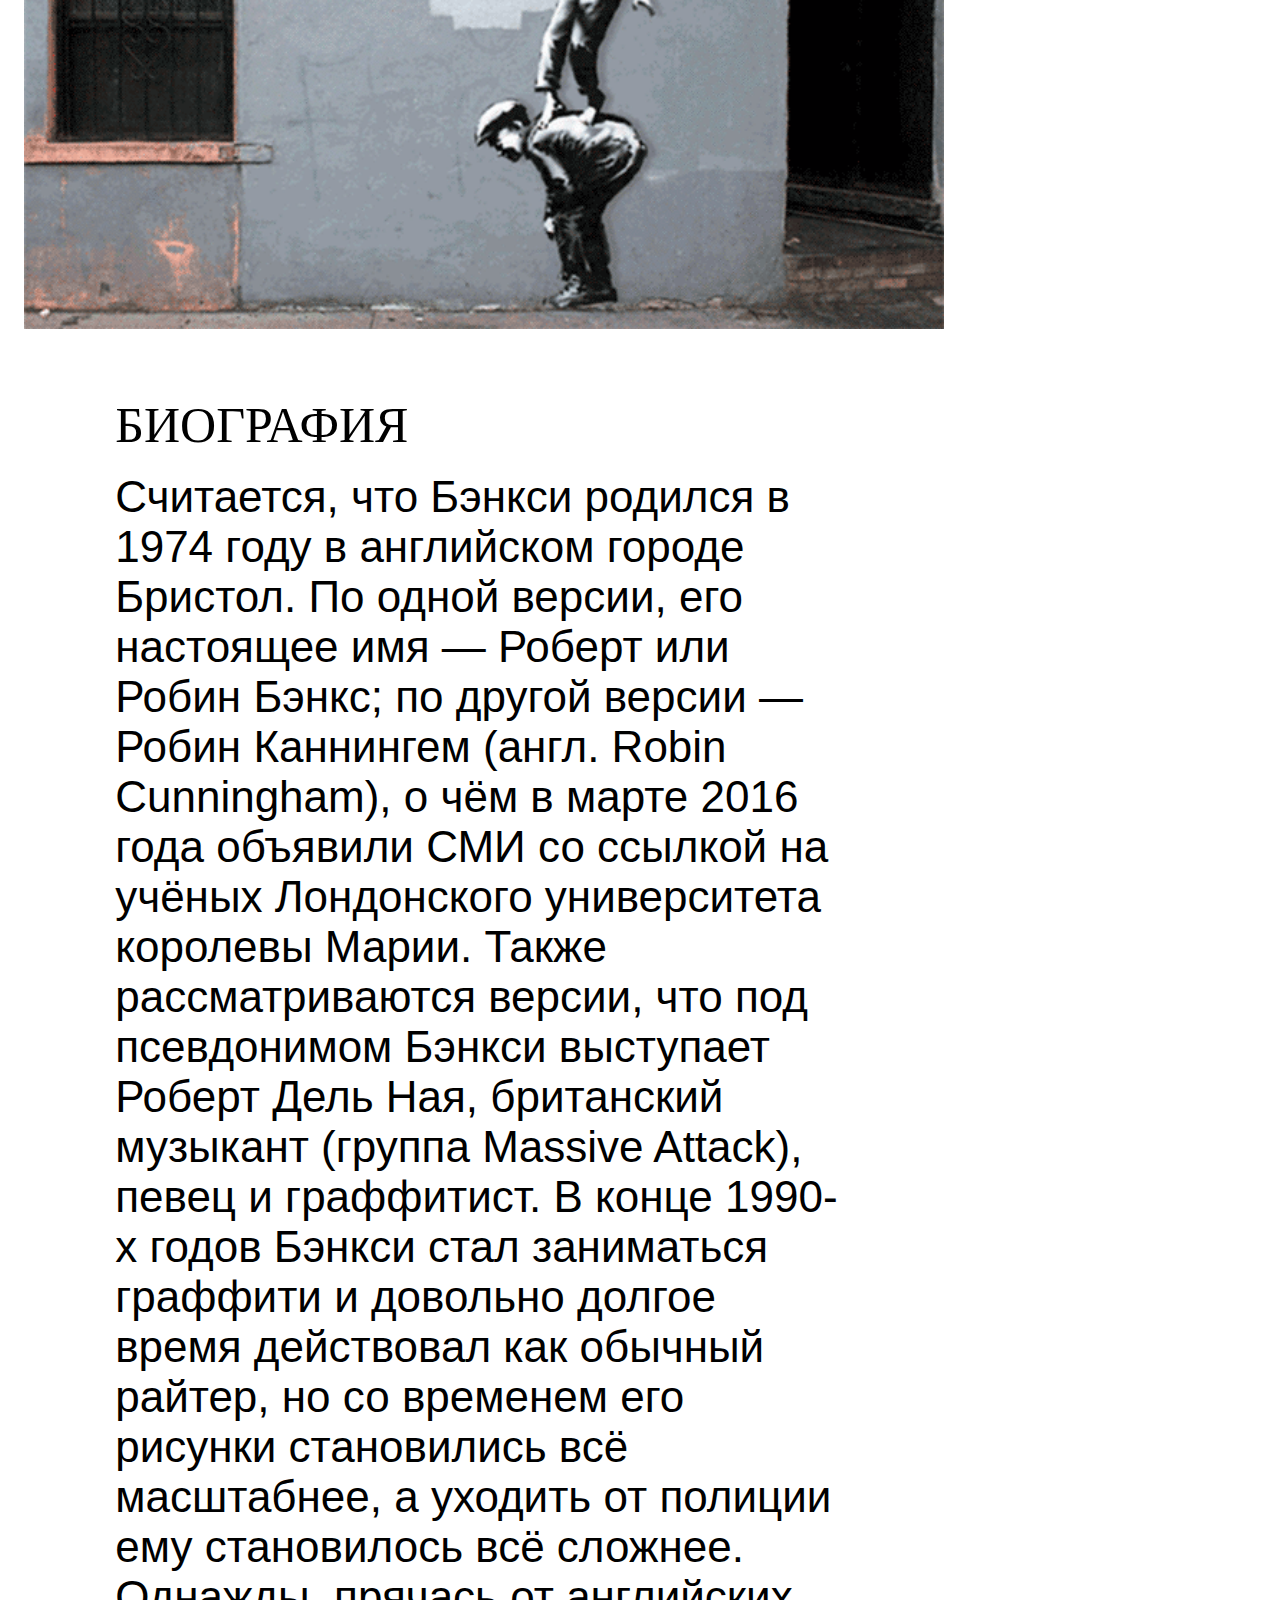
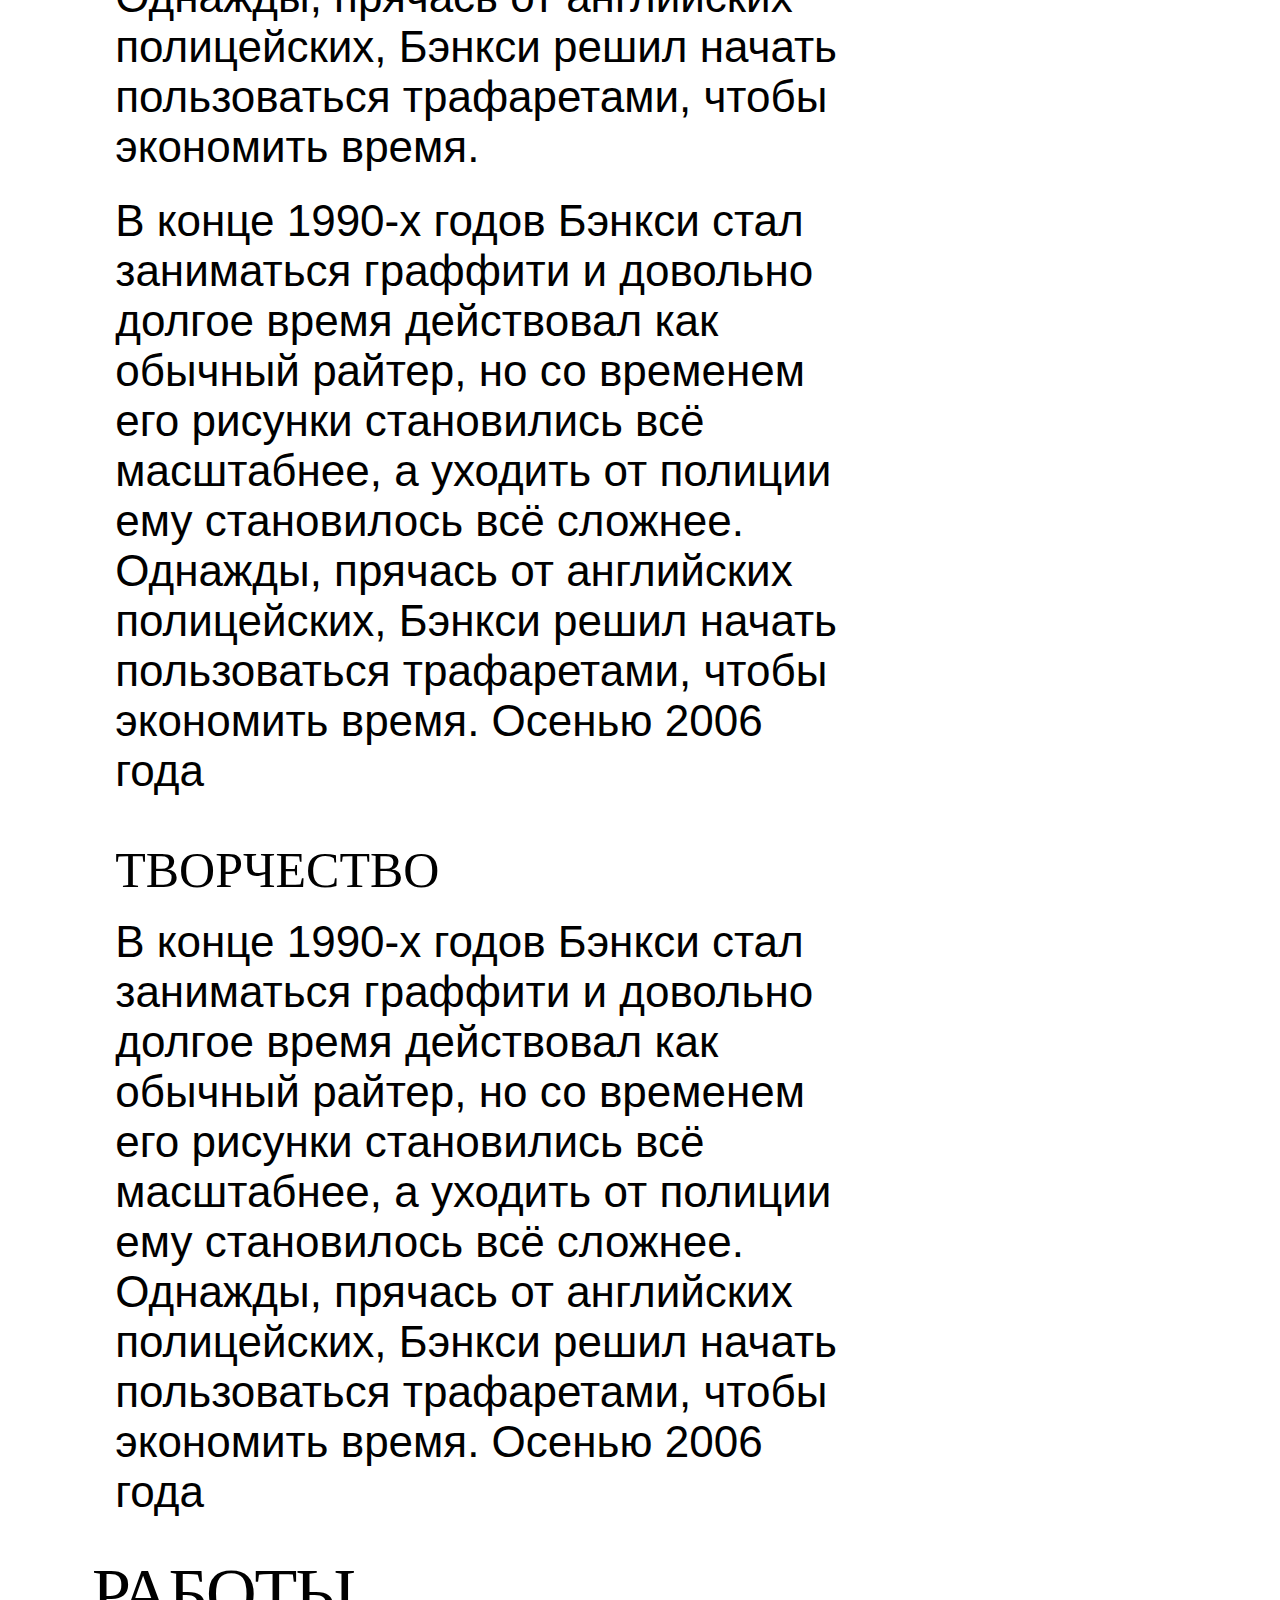
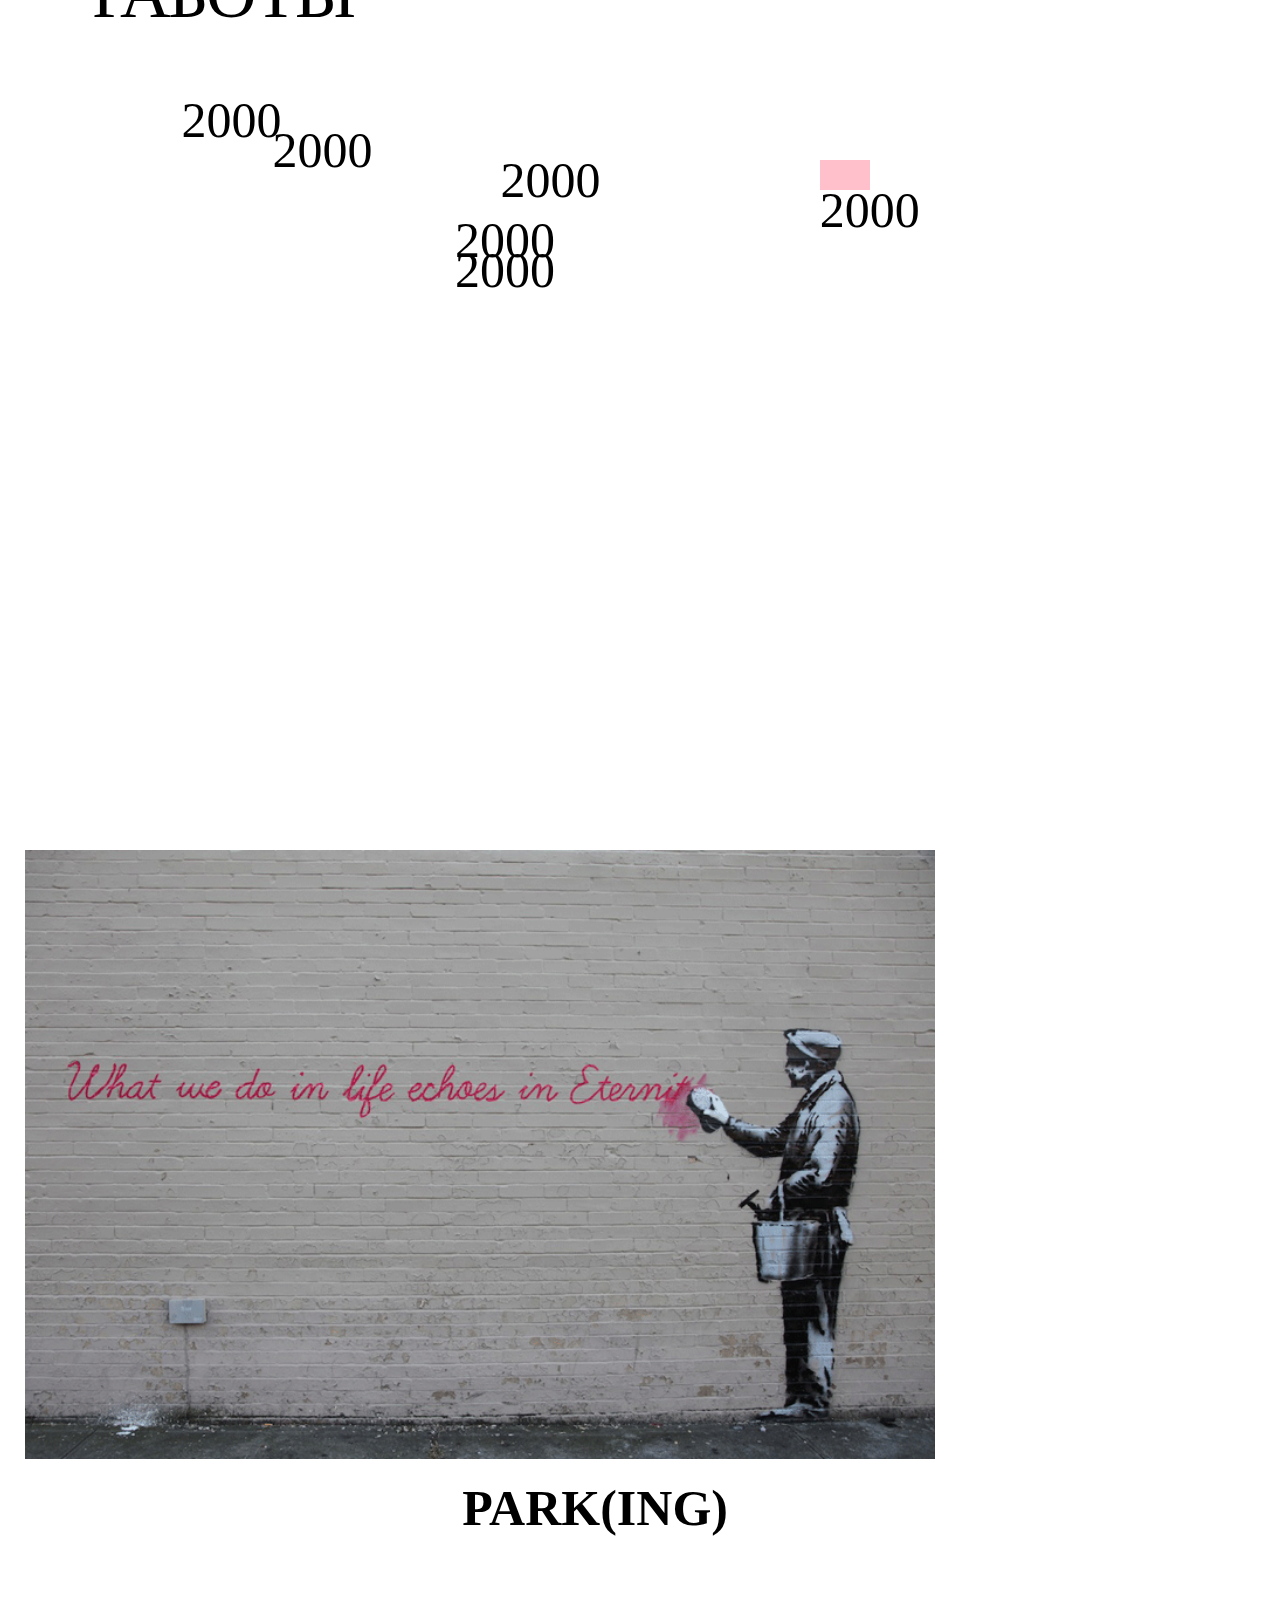
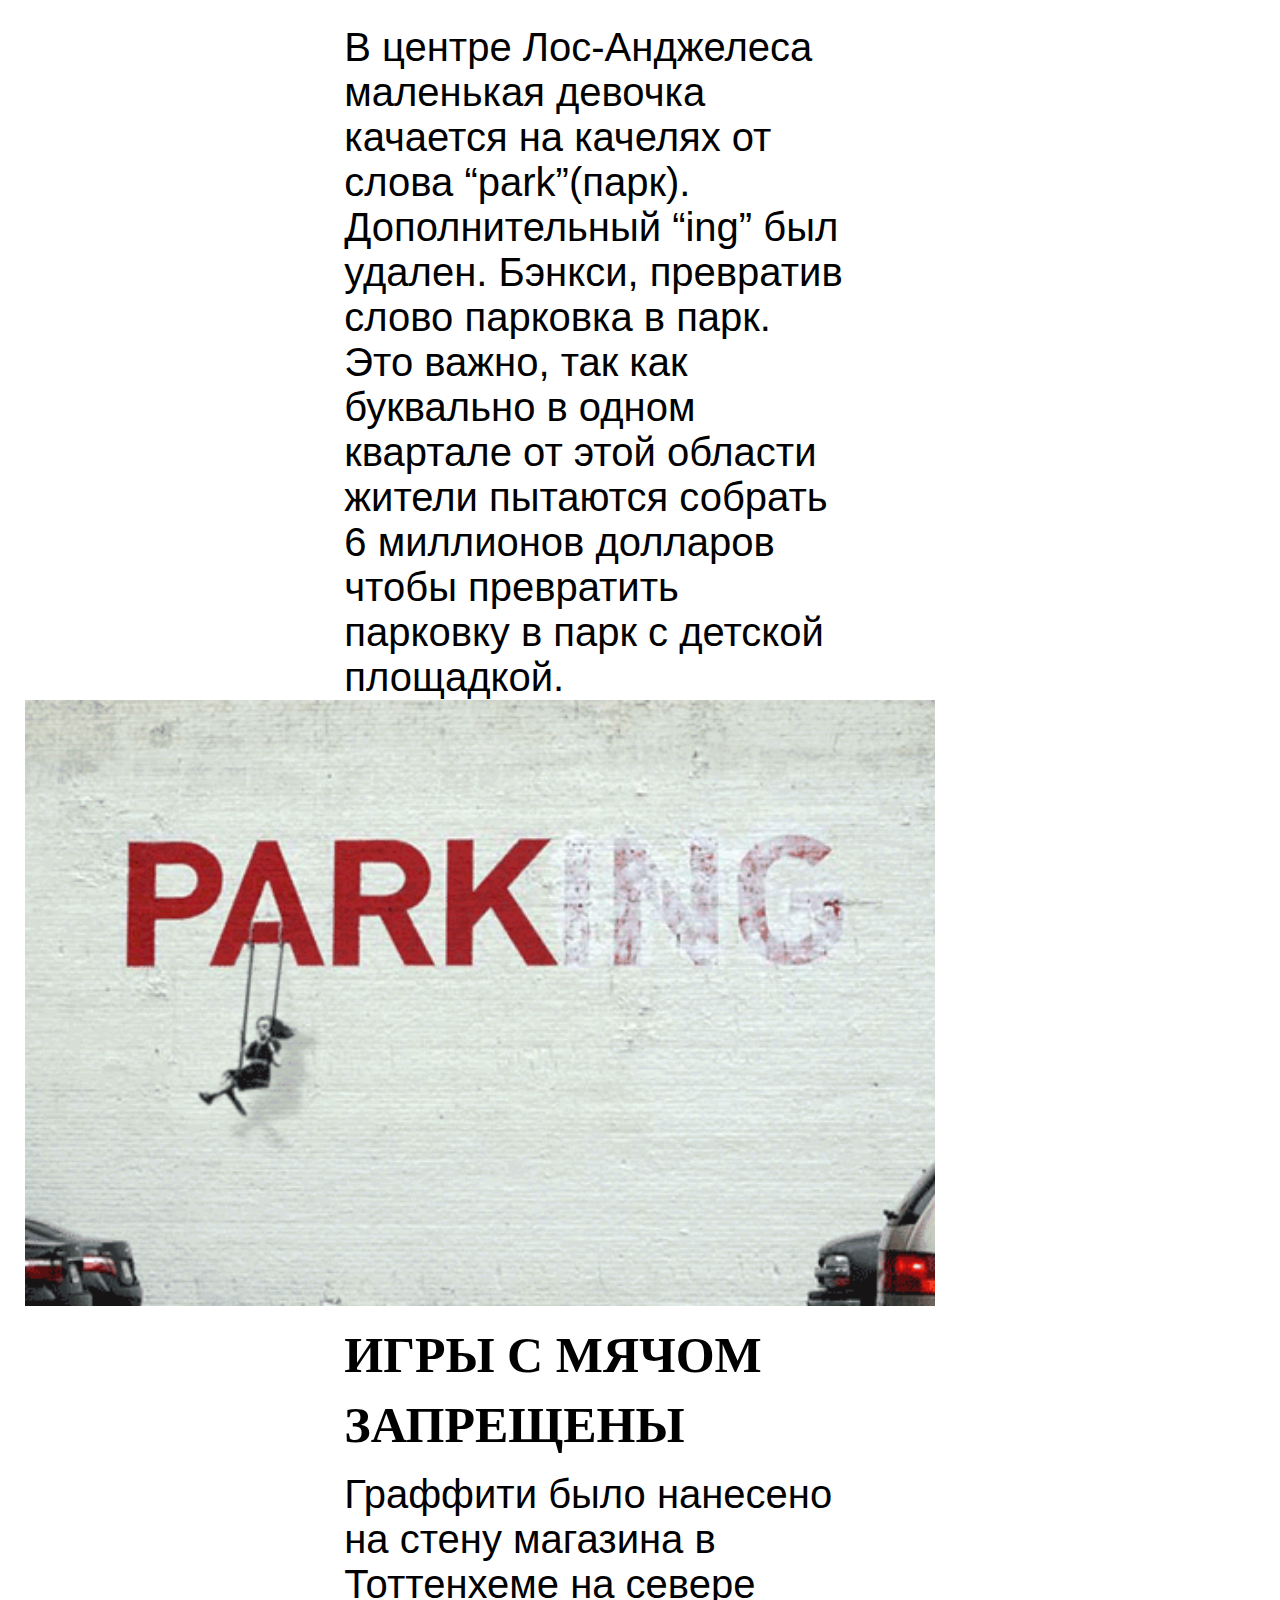
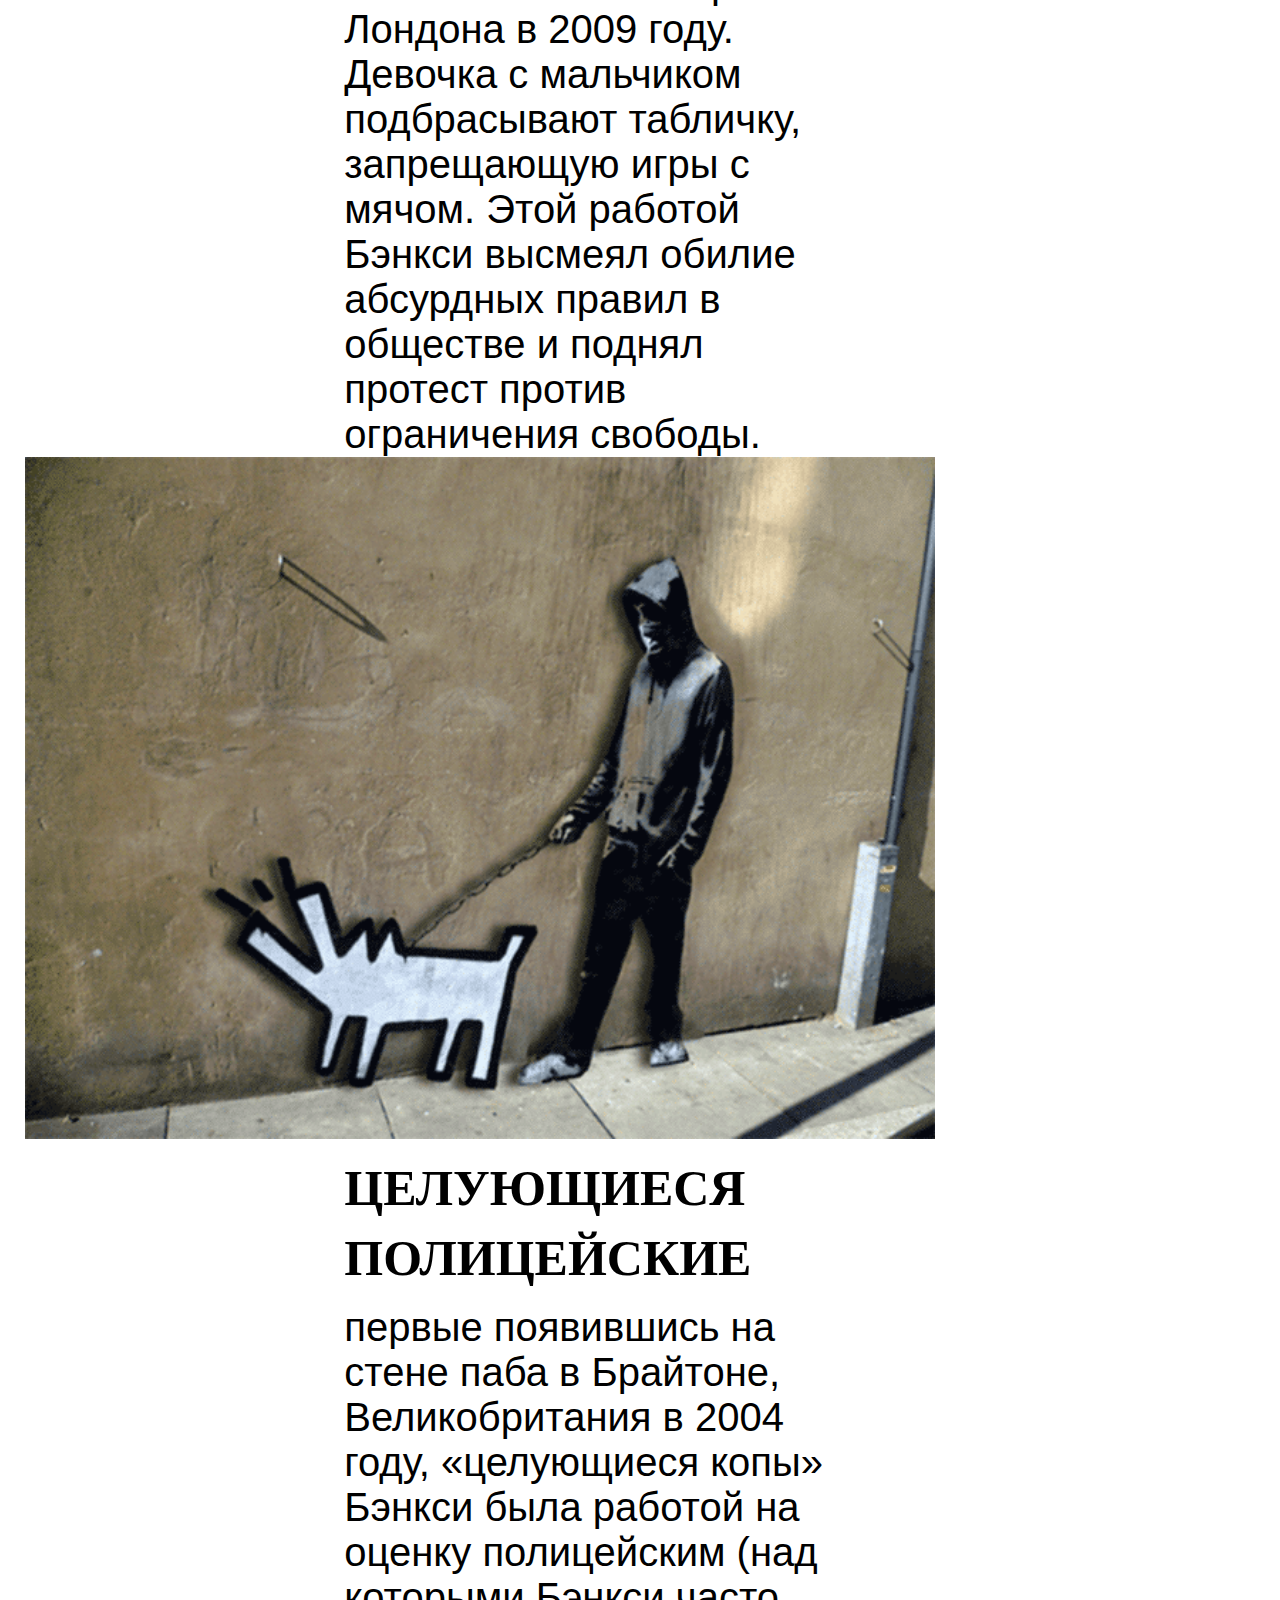
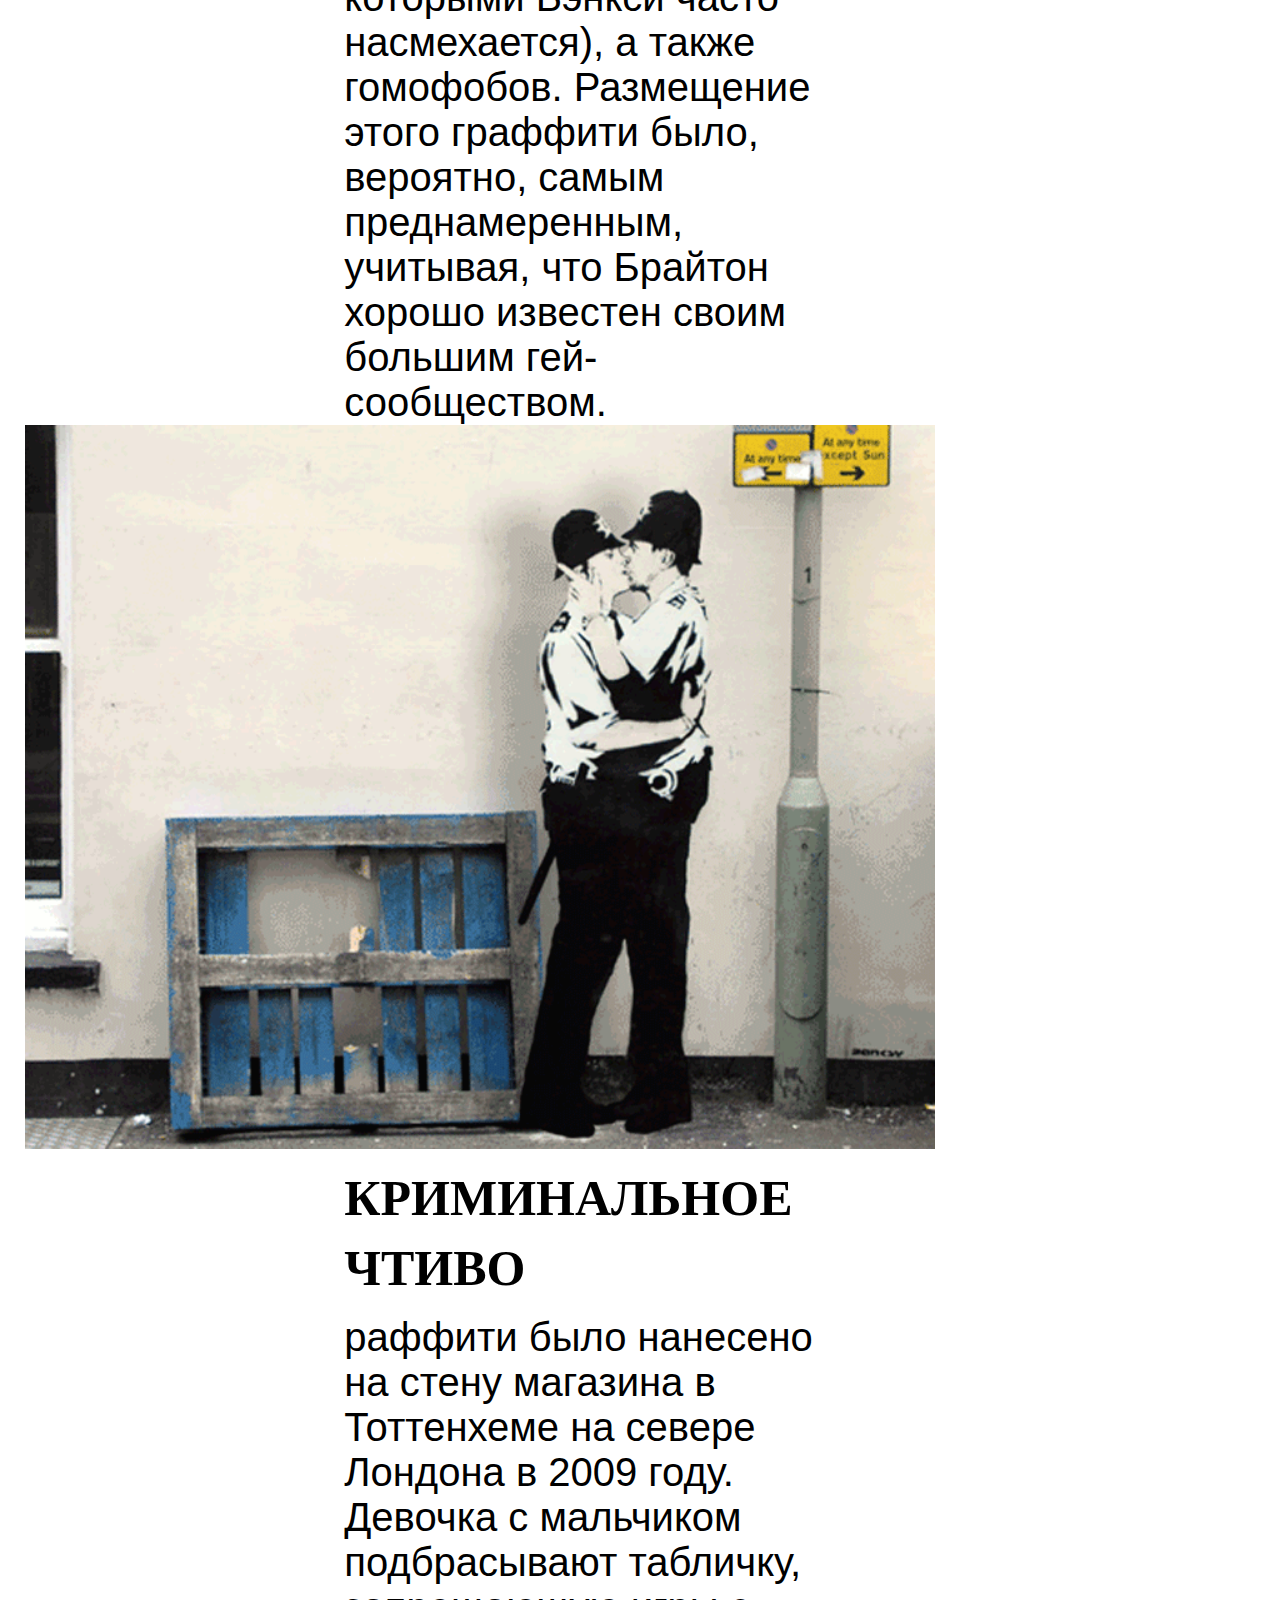
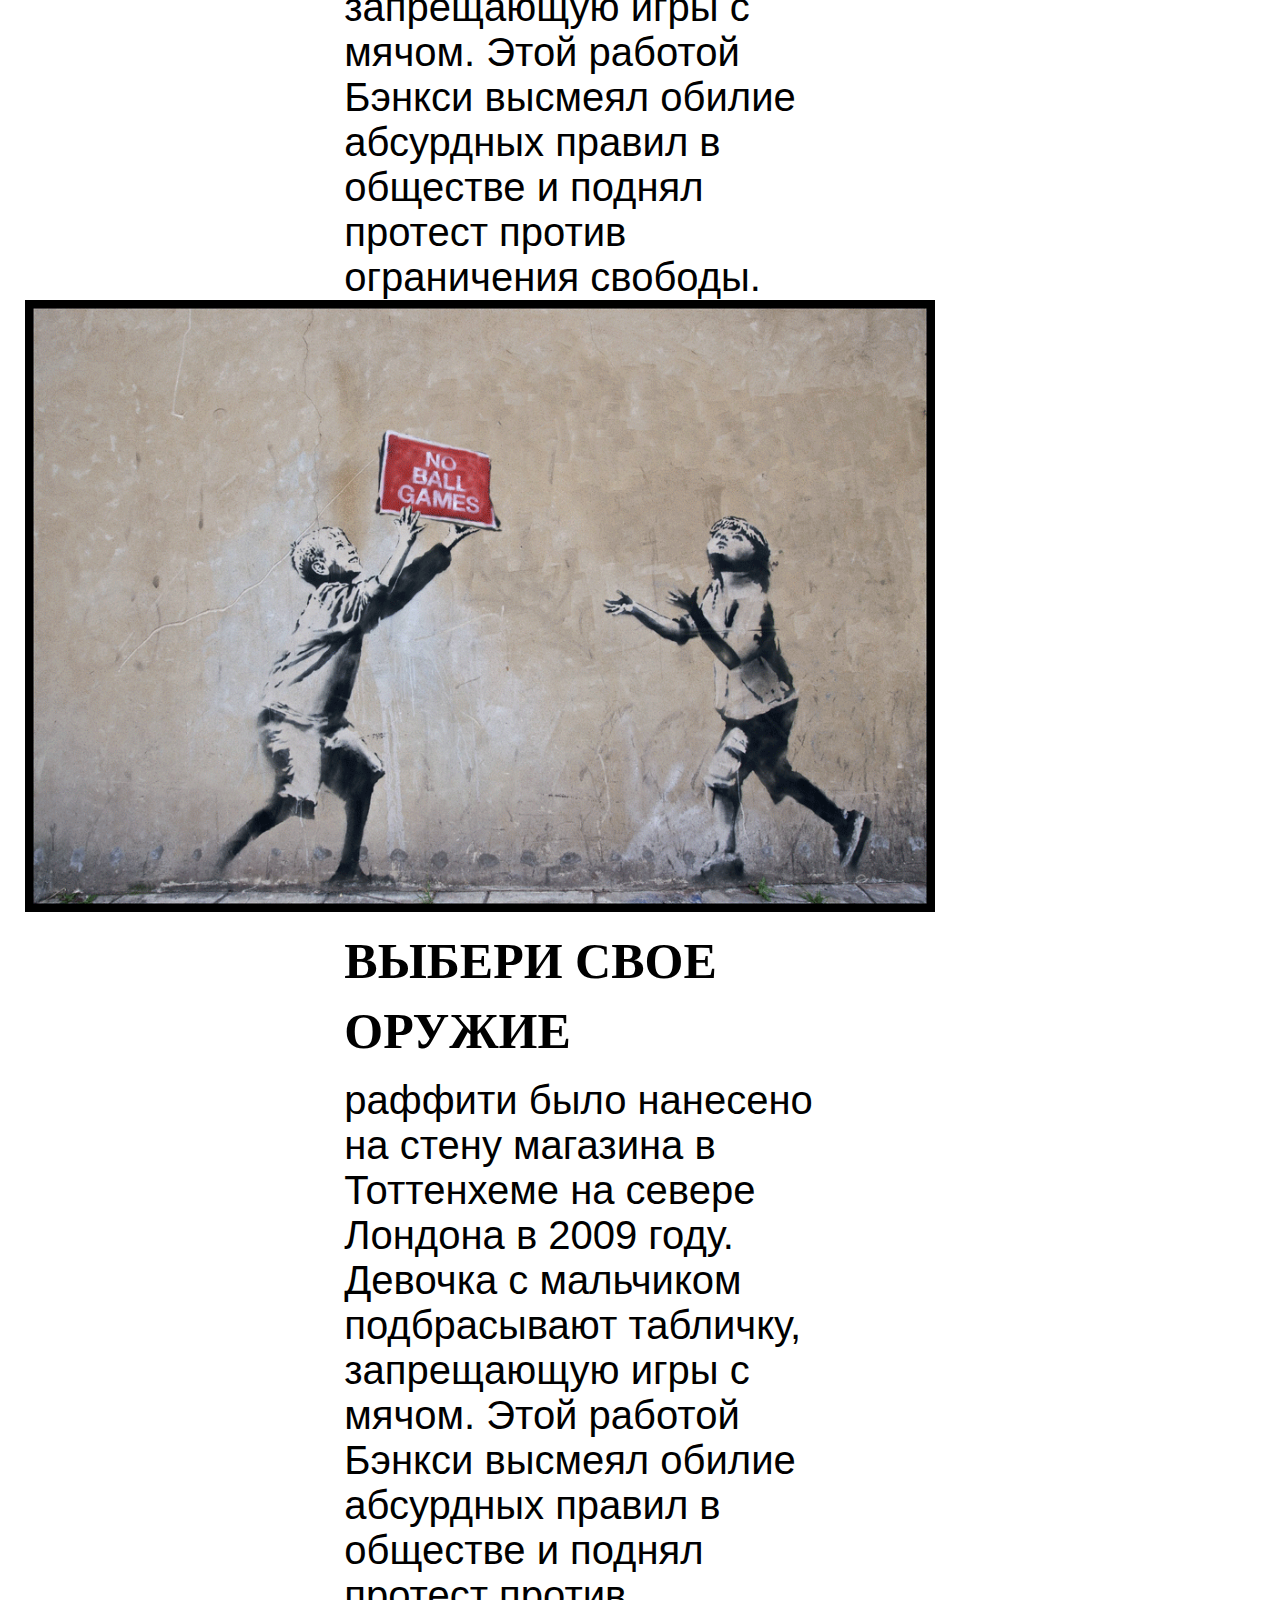
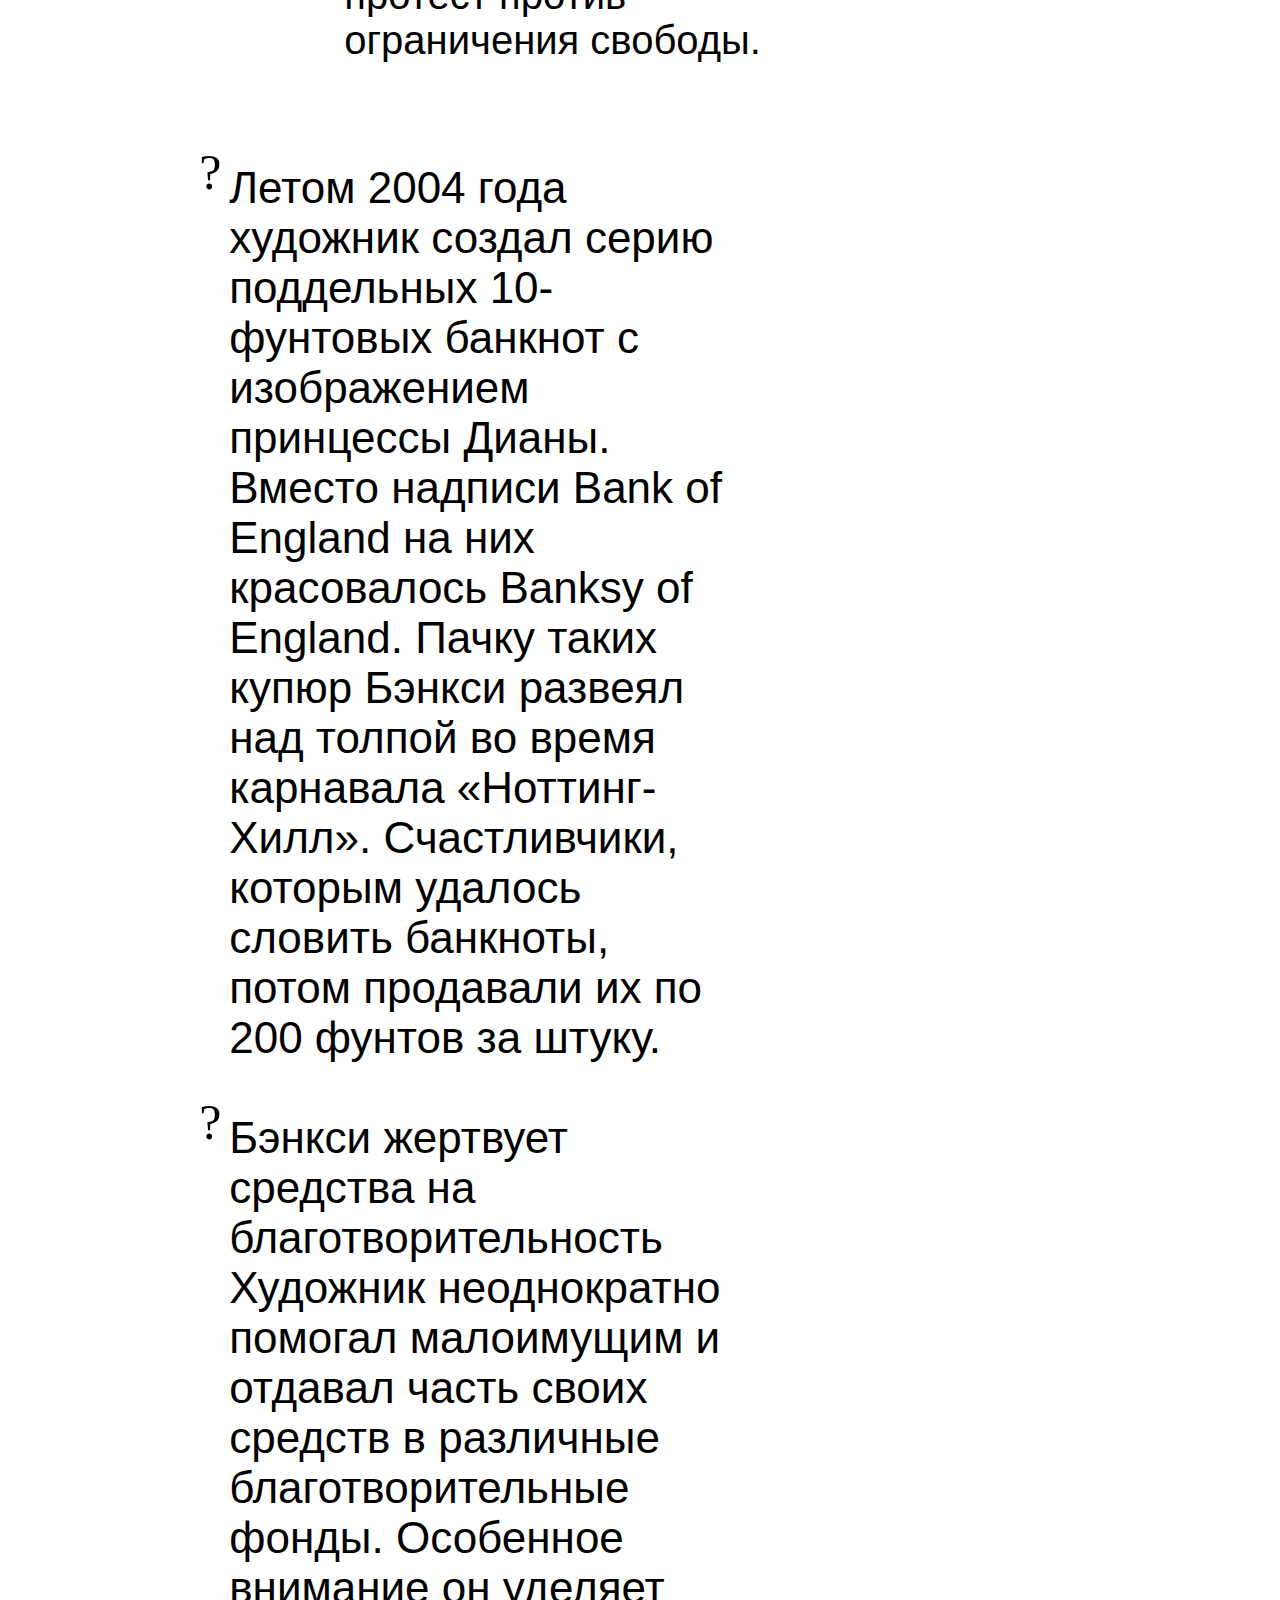
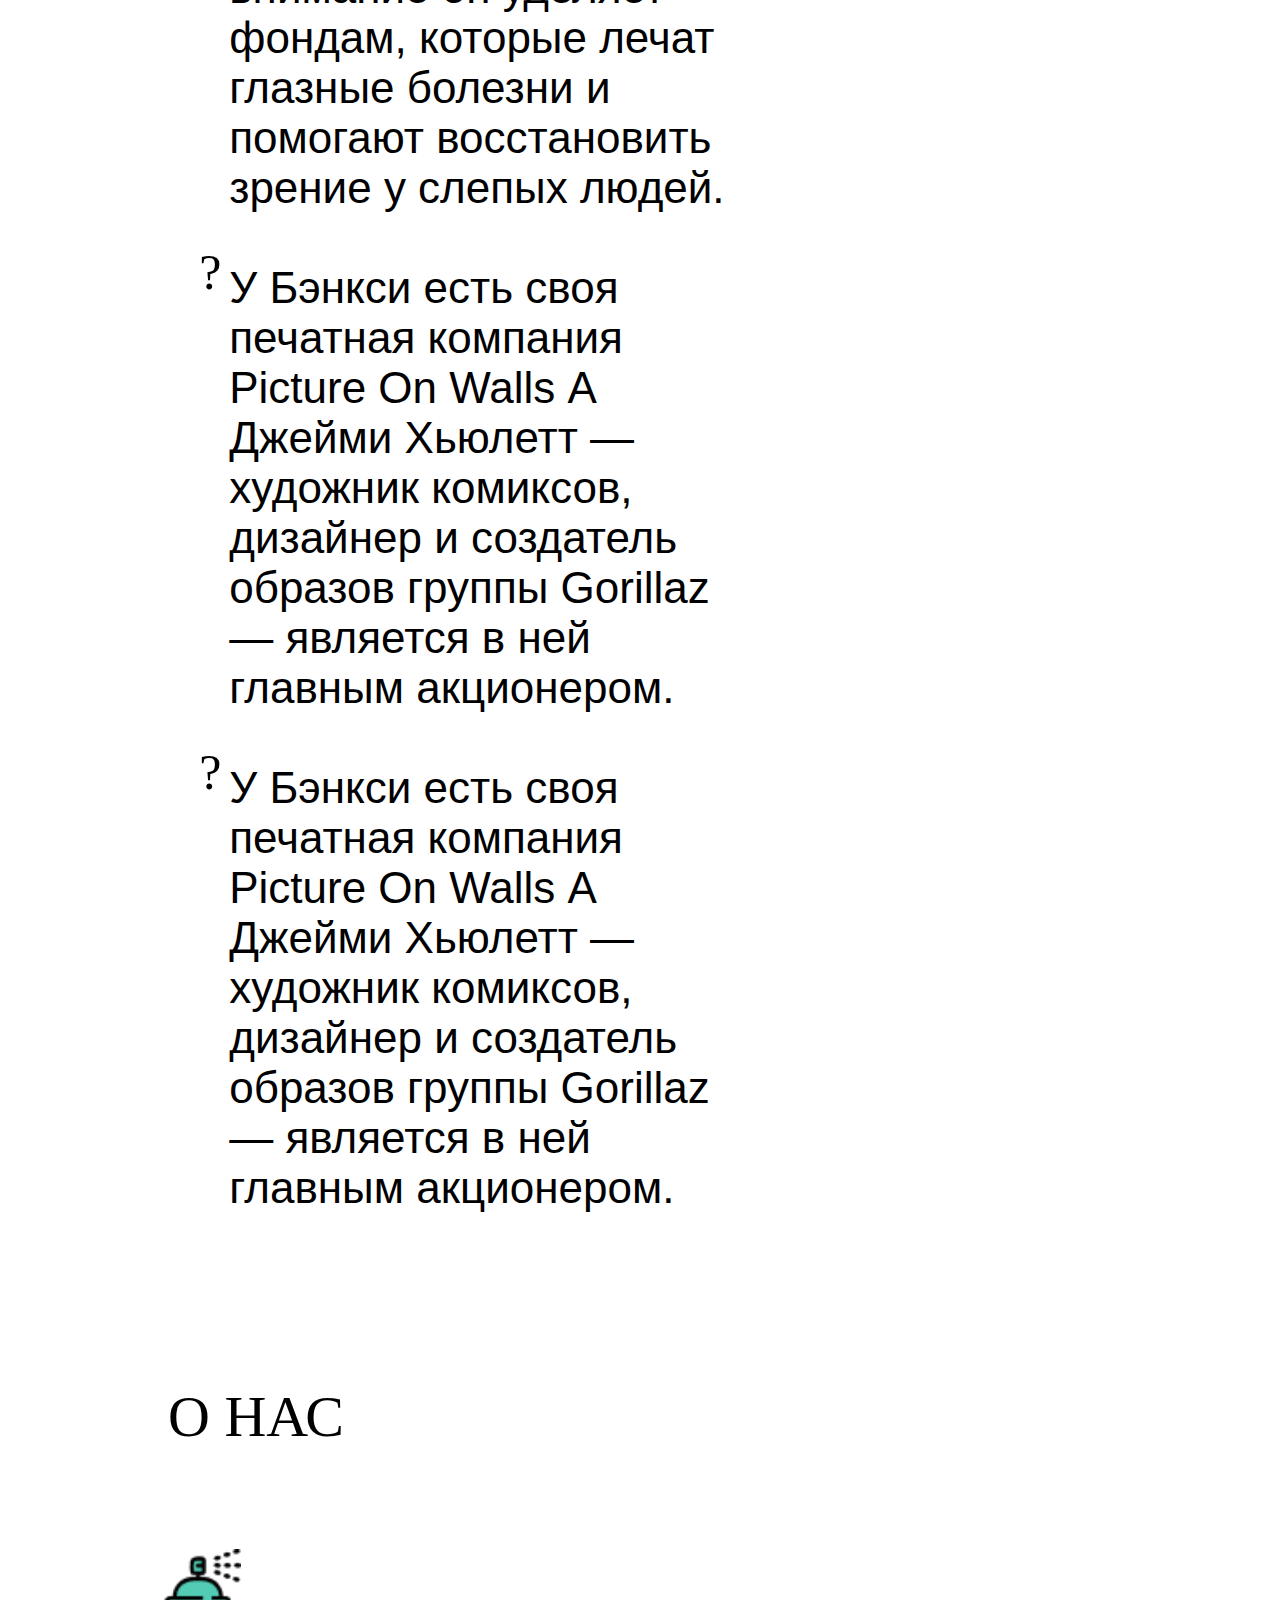
==== commit 13f0a438: "Merge branch 'master' of https://github.com/LizaBurenok/banksy22" ====
--- a/index.html
+++ b/index.html
@@ -23,7 +23,7 @@
 <!-- СЕКЦИЯ С БИОГРАФИЕЙ-->
    <div class="author">
        <h1>Об авторе</h1>
-       <img src="boys.jpg" alt="" width="920px">
+       <img src="IMG_9063.GIF" alt="" width="920px">
        <img src="" alt="">
      </div>
        <div class="biography">
@@ -51,7 +51,7 @@
 
    <div class="wrapper">
      <div class="block">
-        <img src="pic1.png" width="910px">
+        <img src="IMG_9059.GIF" width="910px">
         <div class="block-1">
              <a name="content-1">2000</a>
               <div class="text">
@@ -63,7 +63,7 @@
        </div>
      </div>
      <div class="block">
-         <img src="pic2.png" width="910px">
+         <img src="IMG_9062.GIF" width="910px">
          <div class="block-1">
              <a name="content-2">2000</a>
              <div class="text">
@@ -75,7 +75,7 @@
        </div>
      </div>
     <div class="block">
-        <img src="pic3.png" width="910px">
+        <img src="собачка.GIF" width="910px">
         <div class="block-1">
             <a name="content-3">2000</a>
             <div class="text">
@@ -87,7 +87,7 @@
       </div>
     </div>
     <div class="block">
-        <img src="pic4.png" width="910px">
+        <img src="полиция.GIF" width="910px">
         <div class="block-1">
             <a name="content-4">2000</a>
             <div class="text">
@@ -99,7 +99,7 @@
         </div>
     </div>
  <div class="block">
-        <img src="pic5.png" width="910px">
+        <img src="мяч.GIF" width="910px">
           <div class="block-1">
             <a name="content-5">2000</a>
             <div class="text">
@@ -132,54 +132,33 @@
         <div class="member">
             <div class="info">
             <h3>Аня</h3>
-            <p>арараиарвви
-            мравдмыираимывдсот
-            сотсотсао
-            всарсвльсвларараиарвви
-            мравдмыираимывдсот
-            сотсотсао
-            всарсвльсвл</p>
+            <p>@anna_liveeva</p>
         </div>
         </div>
          <div class="member">
              <div class="info">
             <h3>Марианна</h3>
-            <p>арараиарвви
-            мравдмыираимывдсот
-            сотсотсао
-            всарсвльсвл
-            арараиарвви
-            мравдмыираимывдсот
-            сотсотсао
-            всарсвльсвл</p>
+            <p>@mariella_conte</p>
         </div>
         </div>
          <div class="member">
              <div class="info">
             <h3>Лиза</h3>
-            <p>арараиарвви
-            мравдмыирарараиарвви
-            мравдмыираимывдсот
-            сотсотсао
-            всарсвльсвлаимывдсот
-            сотсотсао
-            всарсвльсвл</p>
+            <p>@liza_burenok</p>
         </div>
         </div>
         <div class="member">
              <div class="info">
             <h3>Анита</h3>
-            <p>арараиарвви
-            мравдмыираарараиарвви
-            мравдмыираимывдсот
-            сотсотсао
-            всарсвльсвлимывдсот
-            сотсотсао
-            всарсвльсвл</p>
+            <p>@annt_mig</p>
         </div>
         </div>
     </div>
     <!--Footer -->
+<<<<<<< HEAD
+
+
+=======
     <div class="footer">
       <img src="ann_ment.png" alt="">
       <div class="social-network">
@@ -189,5 +168,6 @@
       <span>@liza_burenok</span>
     </div>
   </div>
+>>>>>>> 1fa3670a4245d5cd266ed8444b414c5bb20c5b54
     </body>
     </html>
--- a/su.css
+++ b/su.css
@@ -6,7 +6,7 @@
 
 @font-face {
   font-family: "RUSBoycott", 'PT Sans Narrow';
-  src: url(font/8953.ttf);
+  src: url("font/8953.ttf");
 }
 
 body {
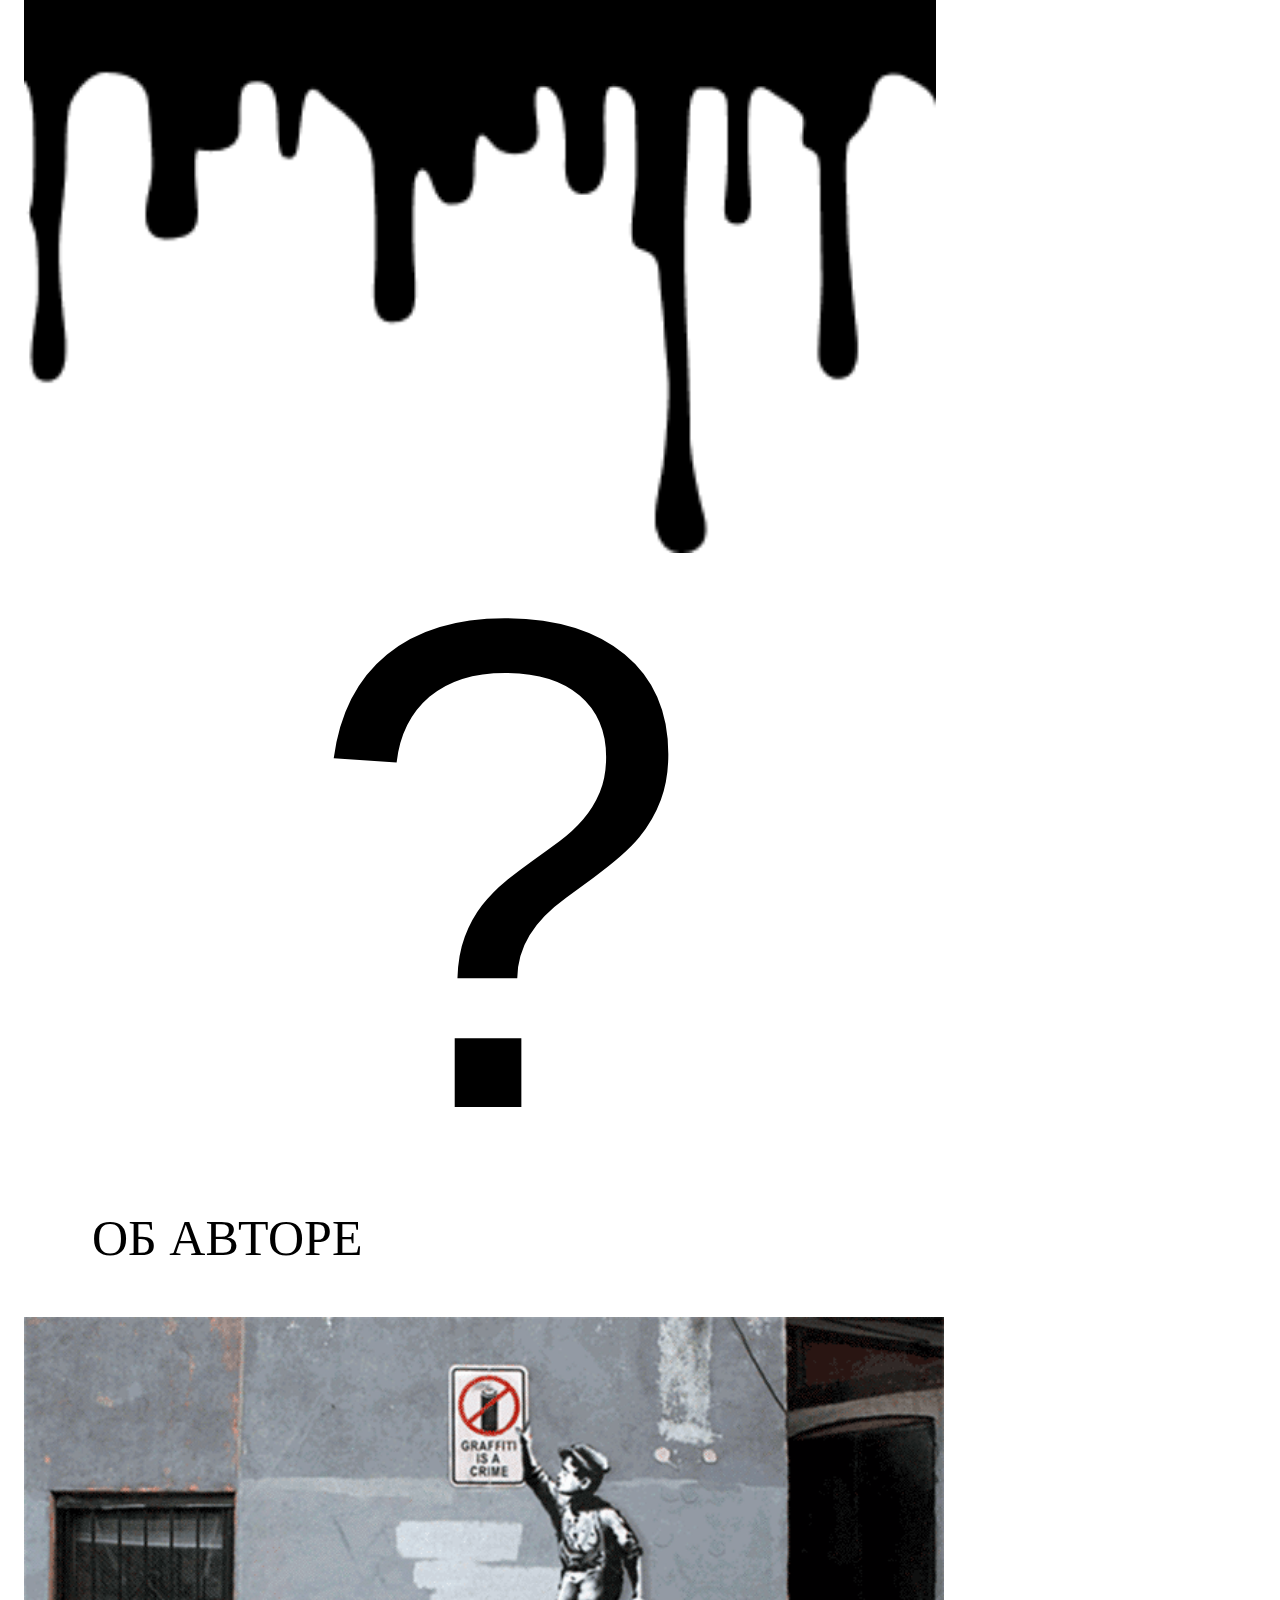
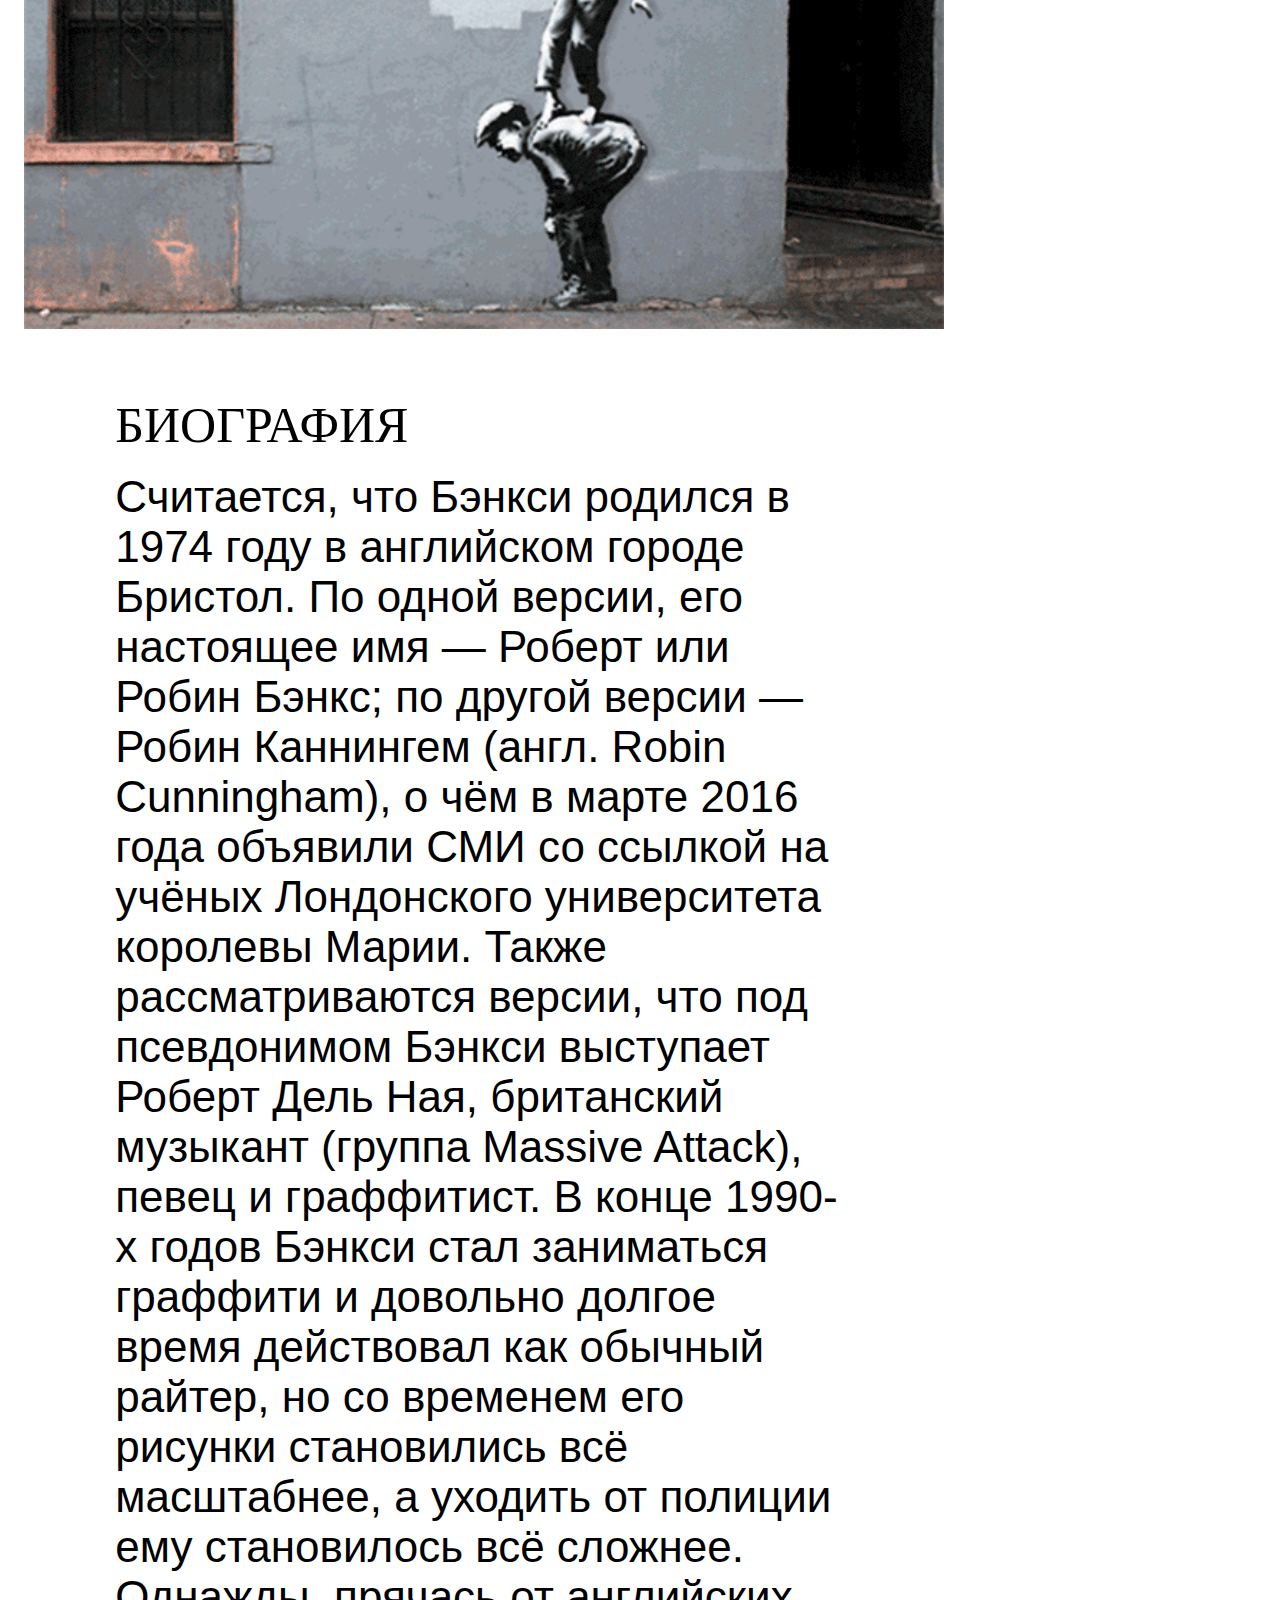
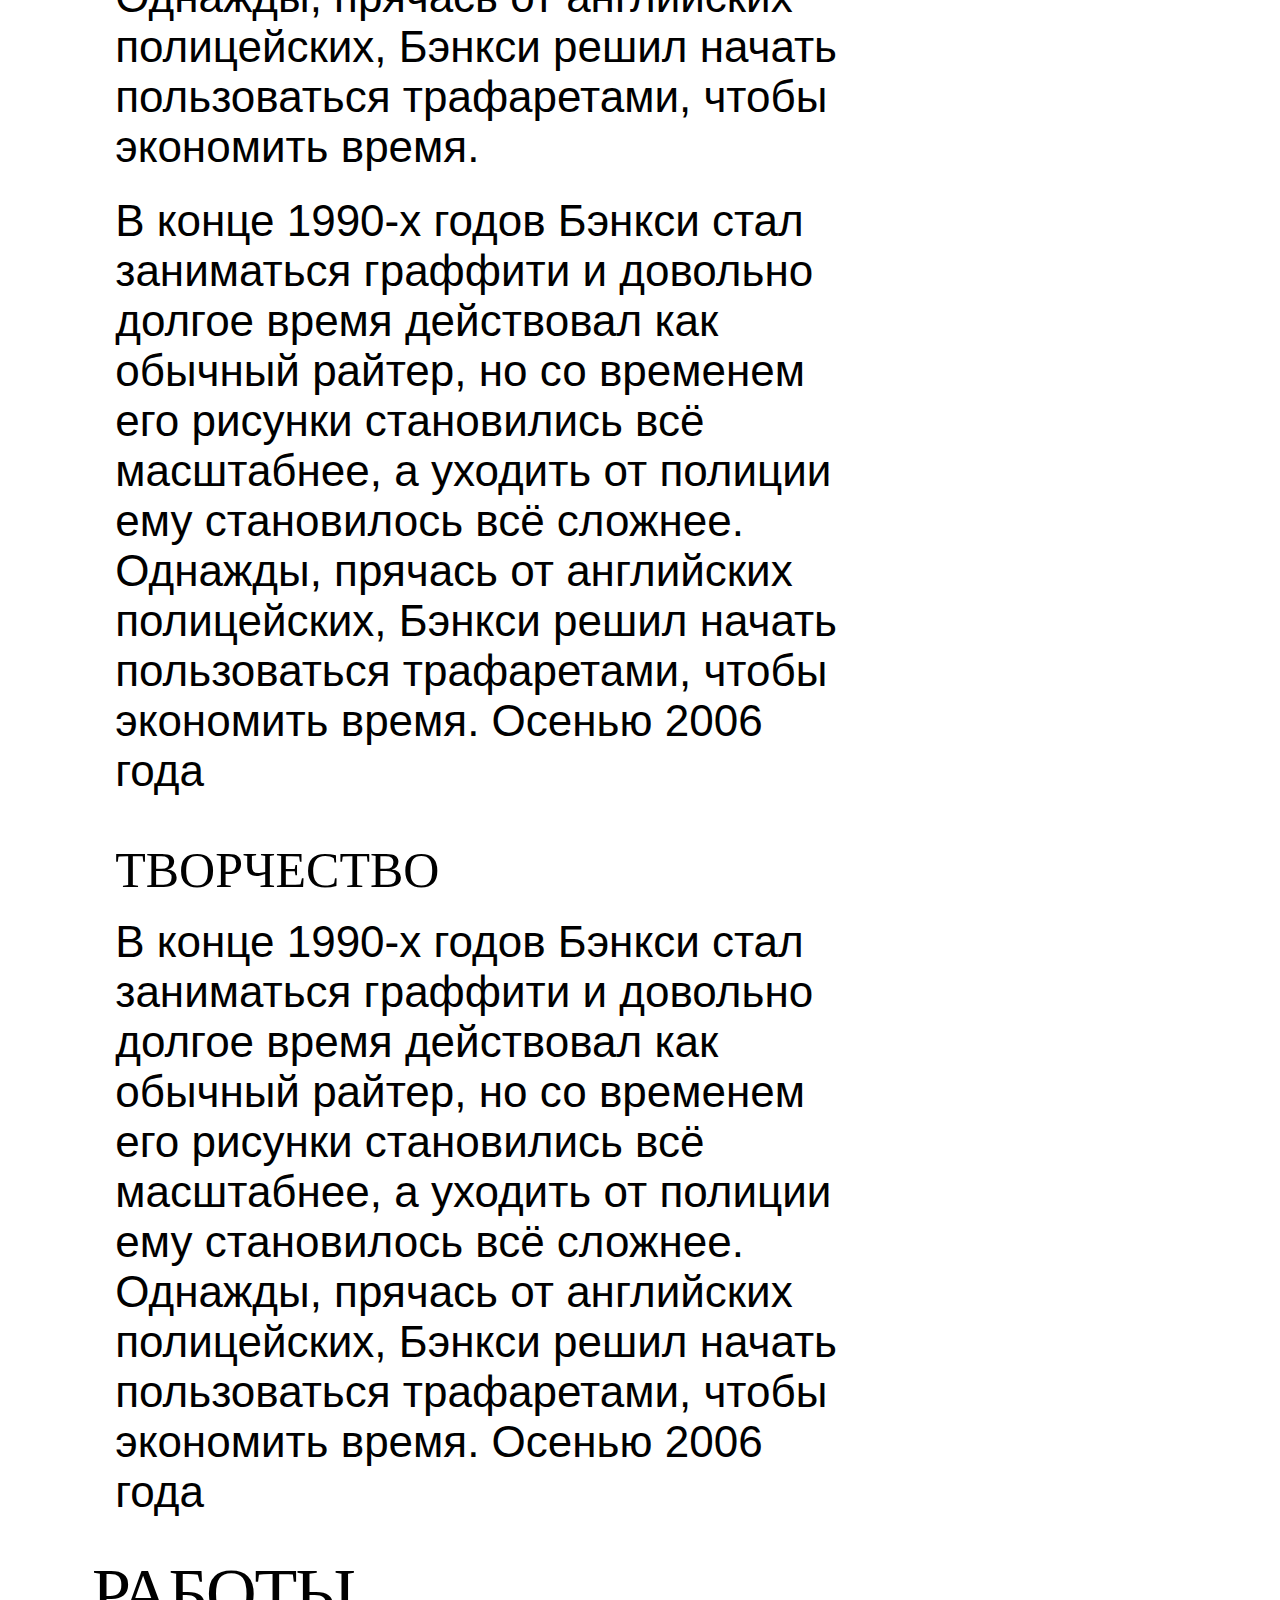
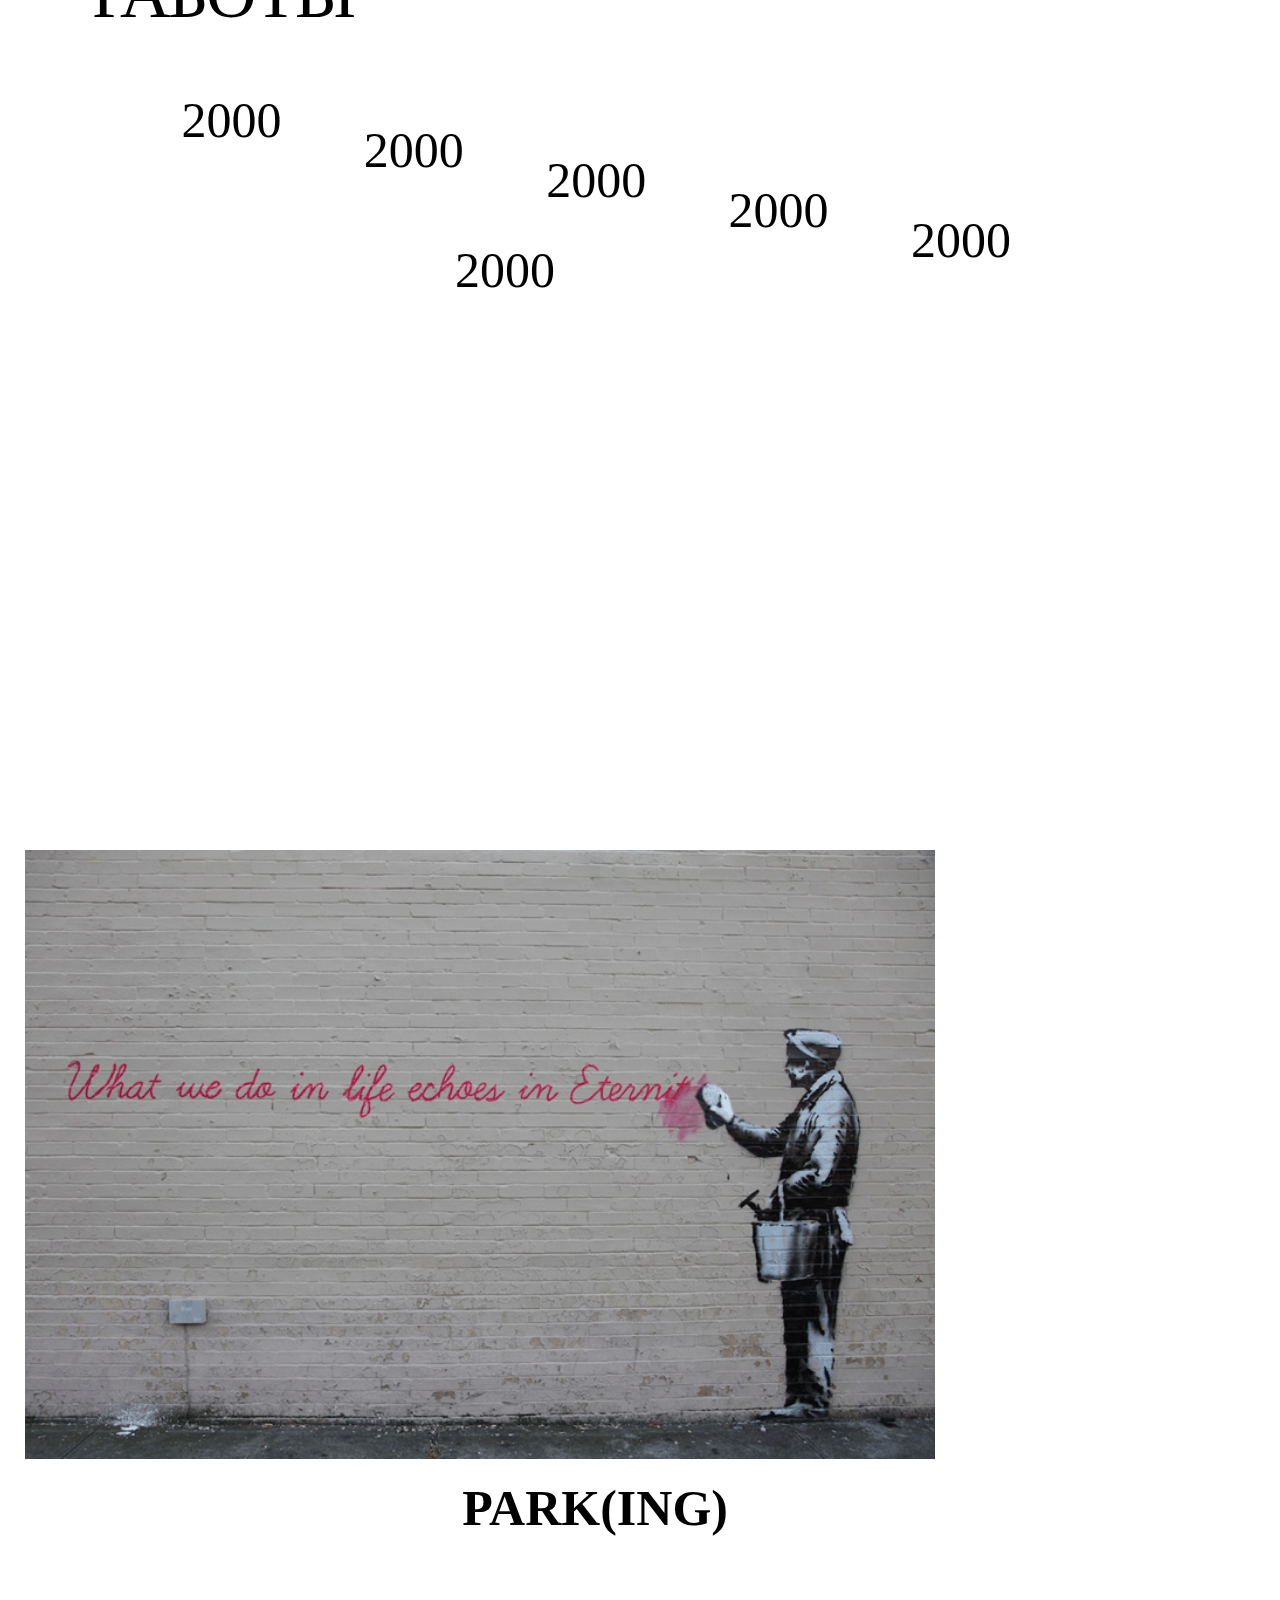
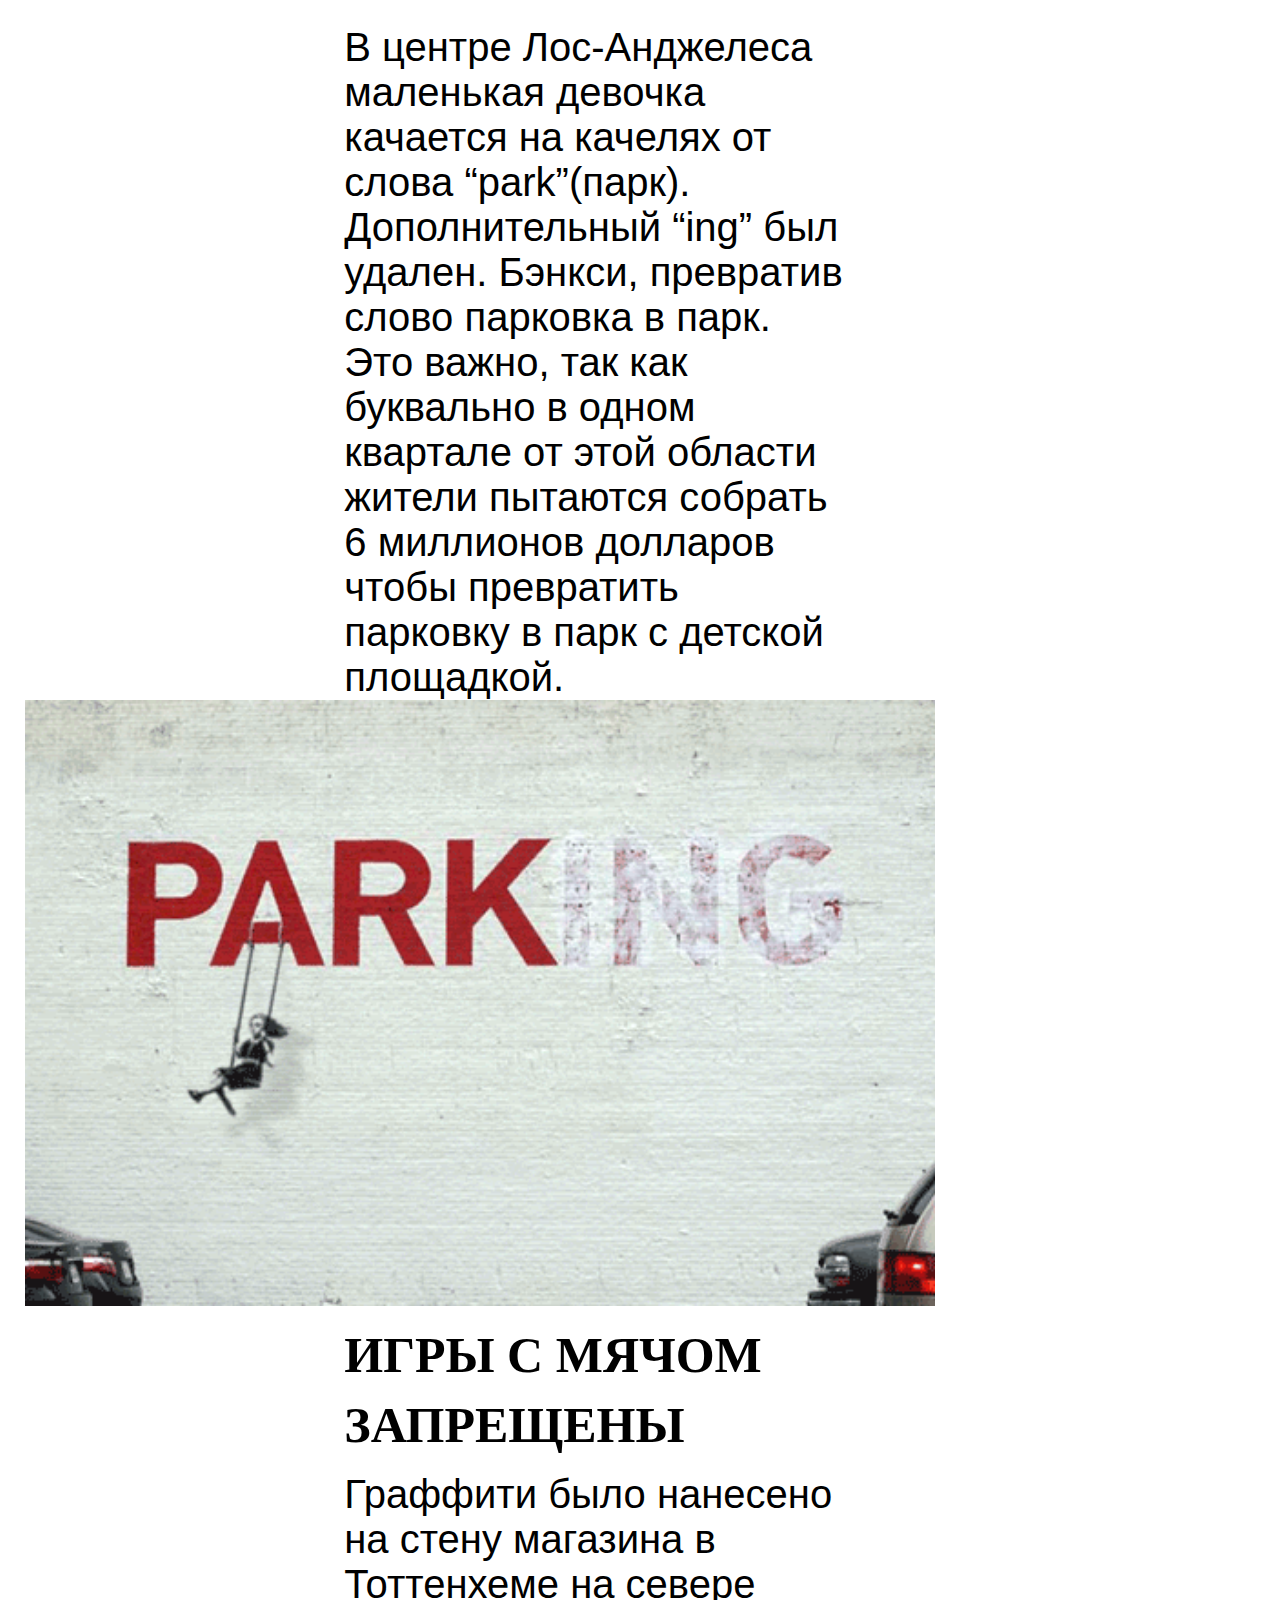
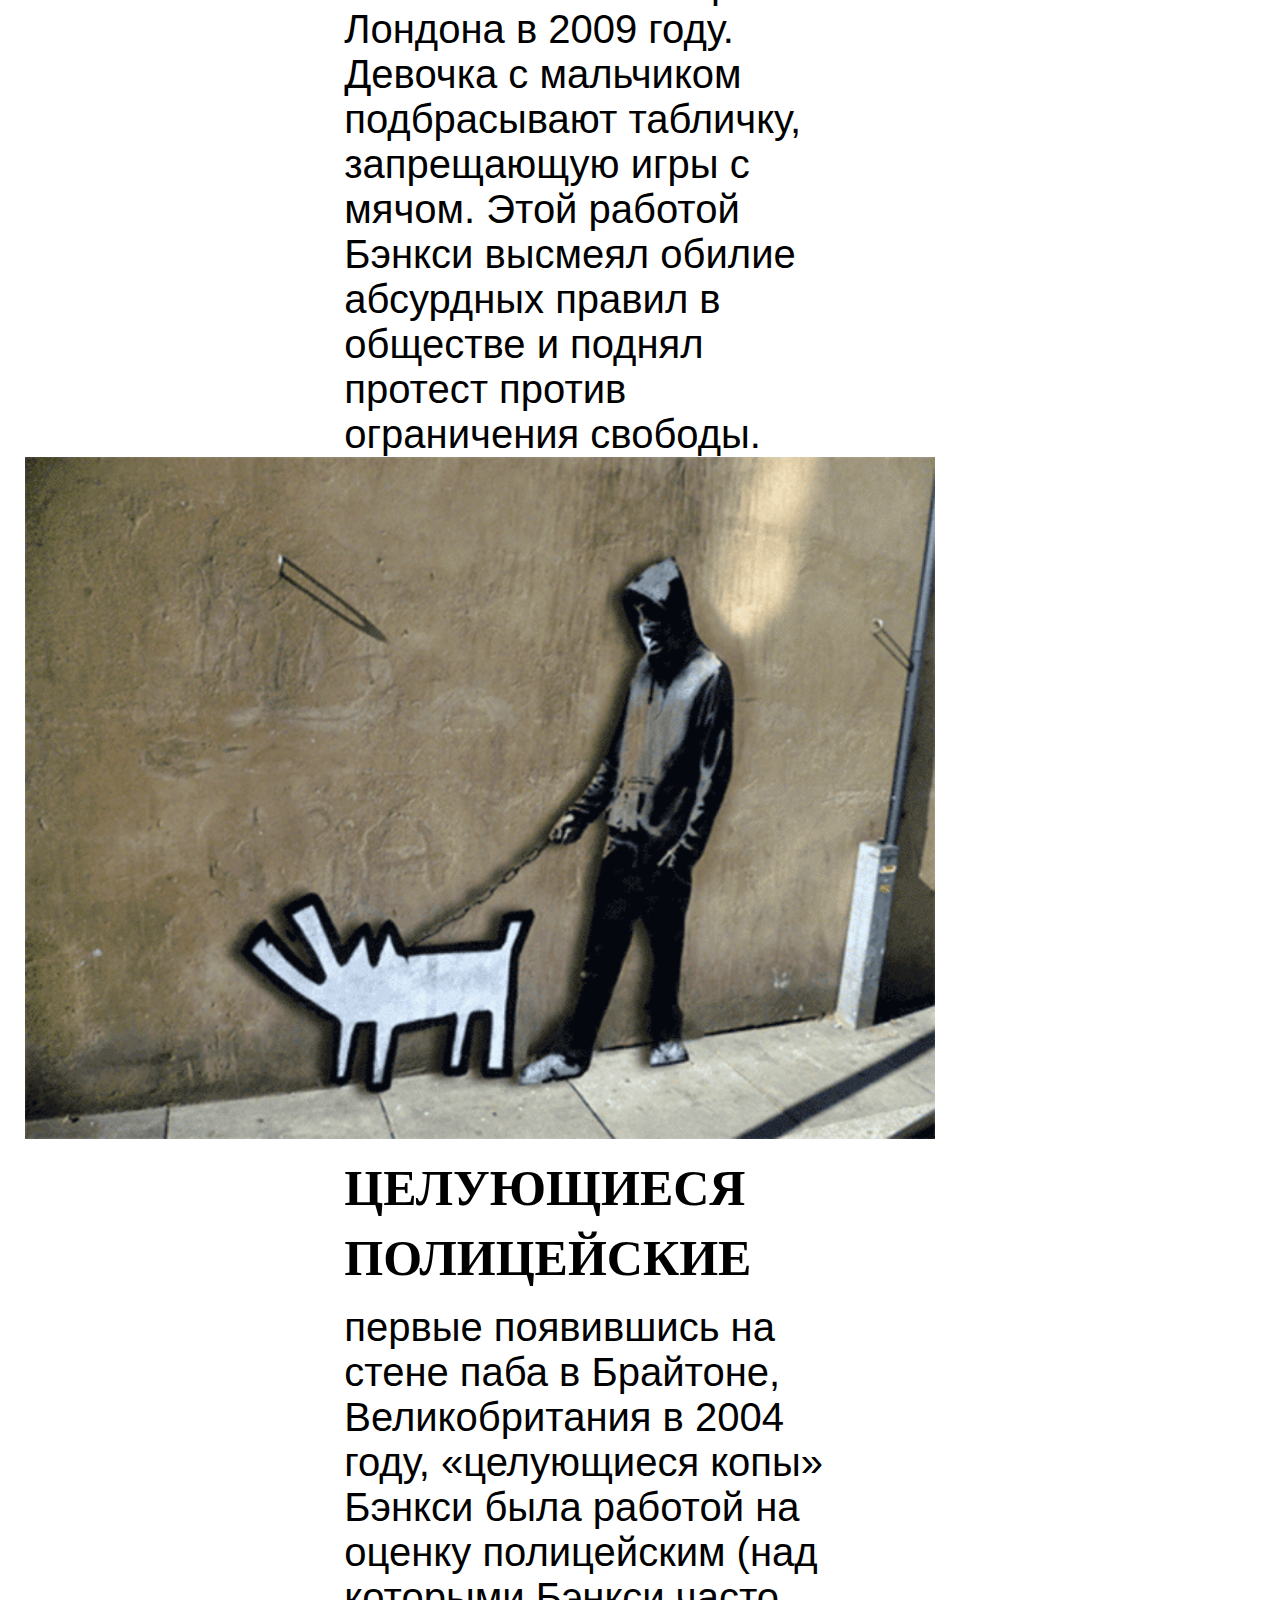
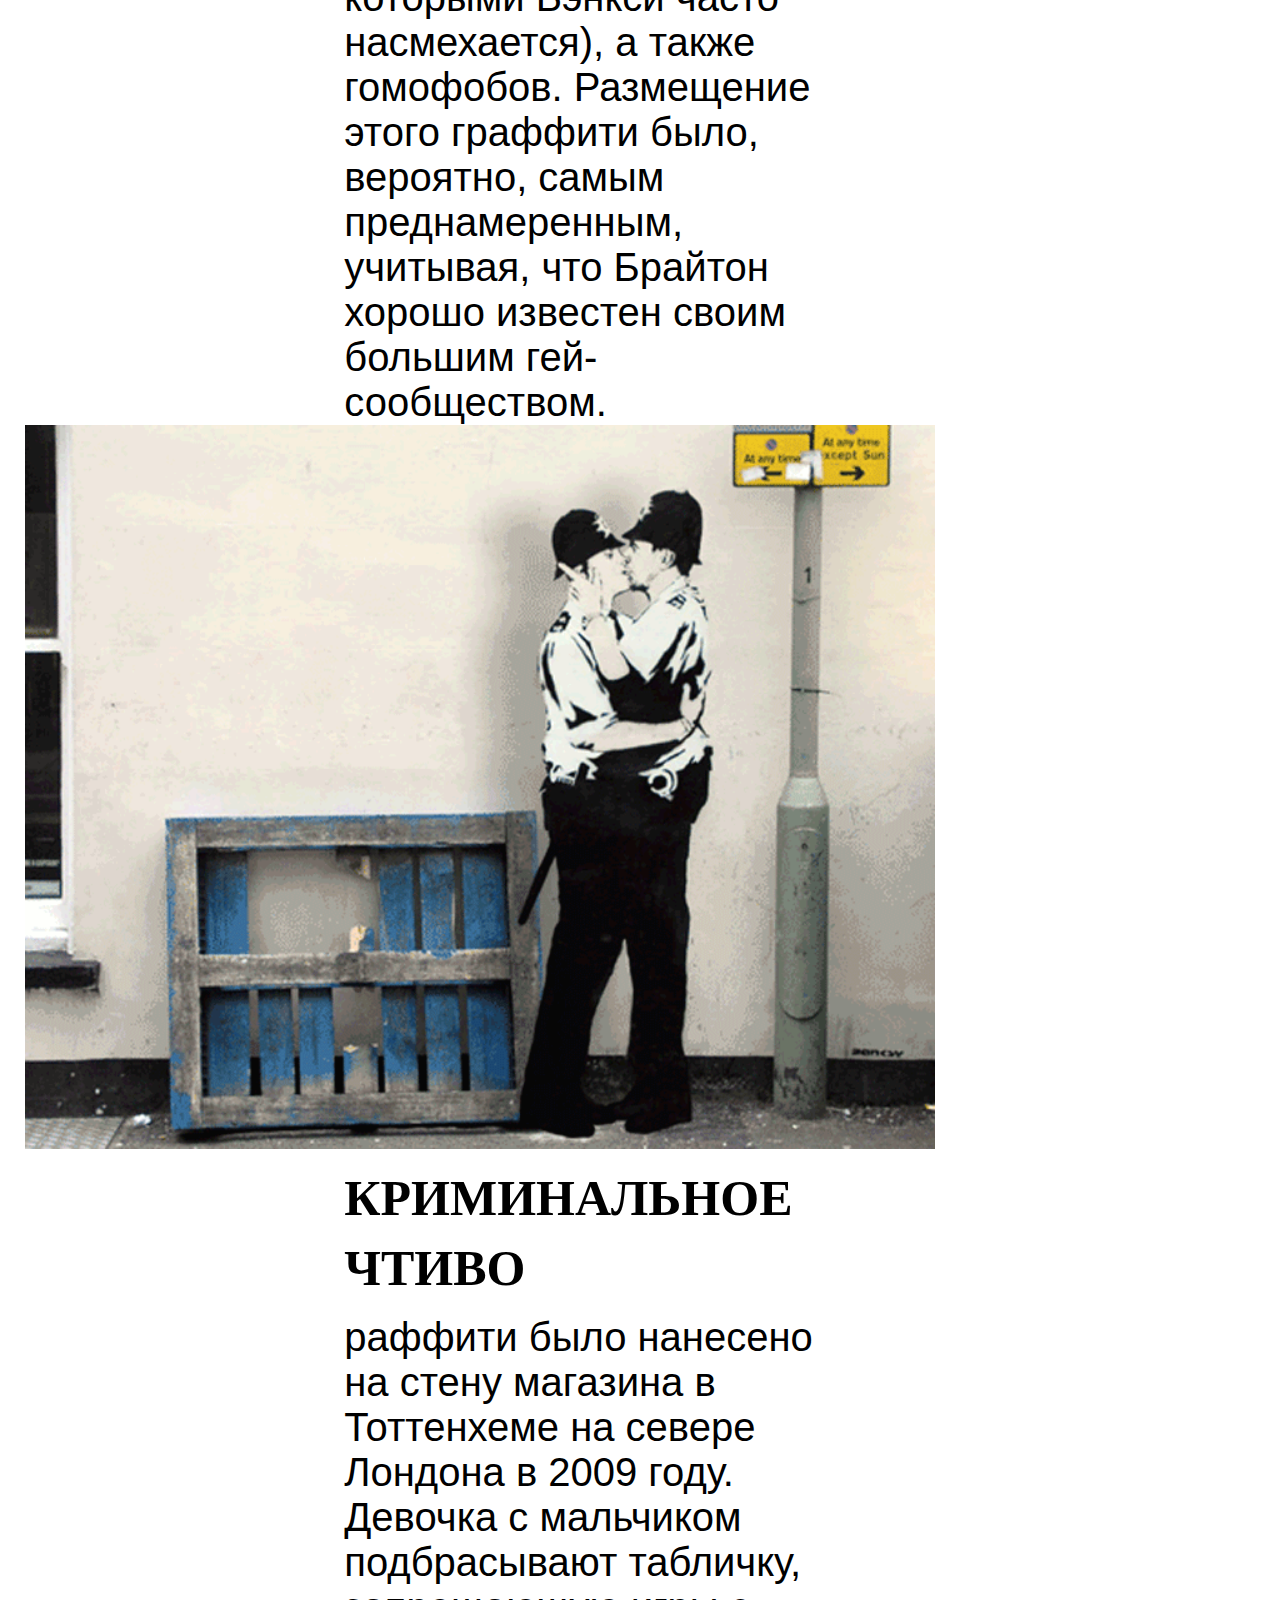
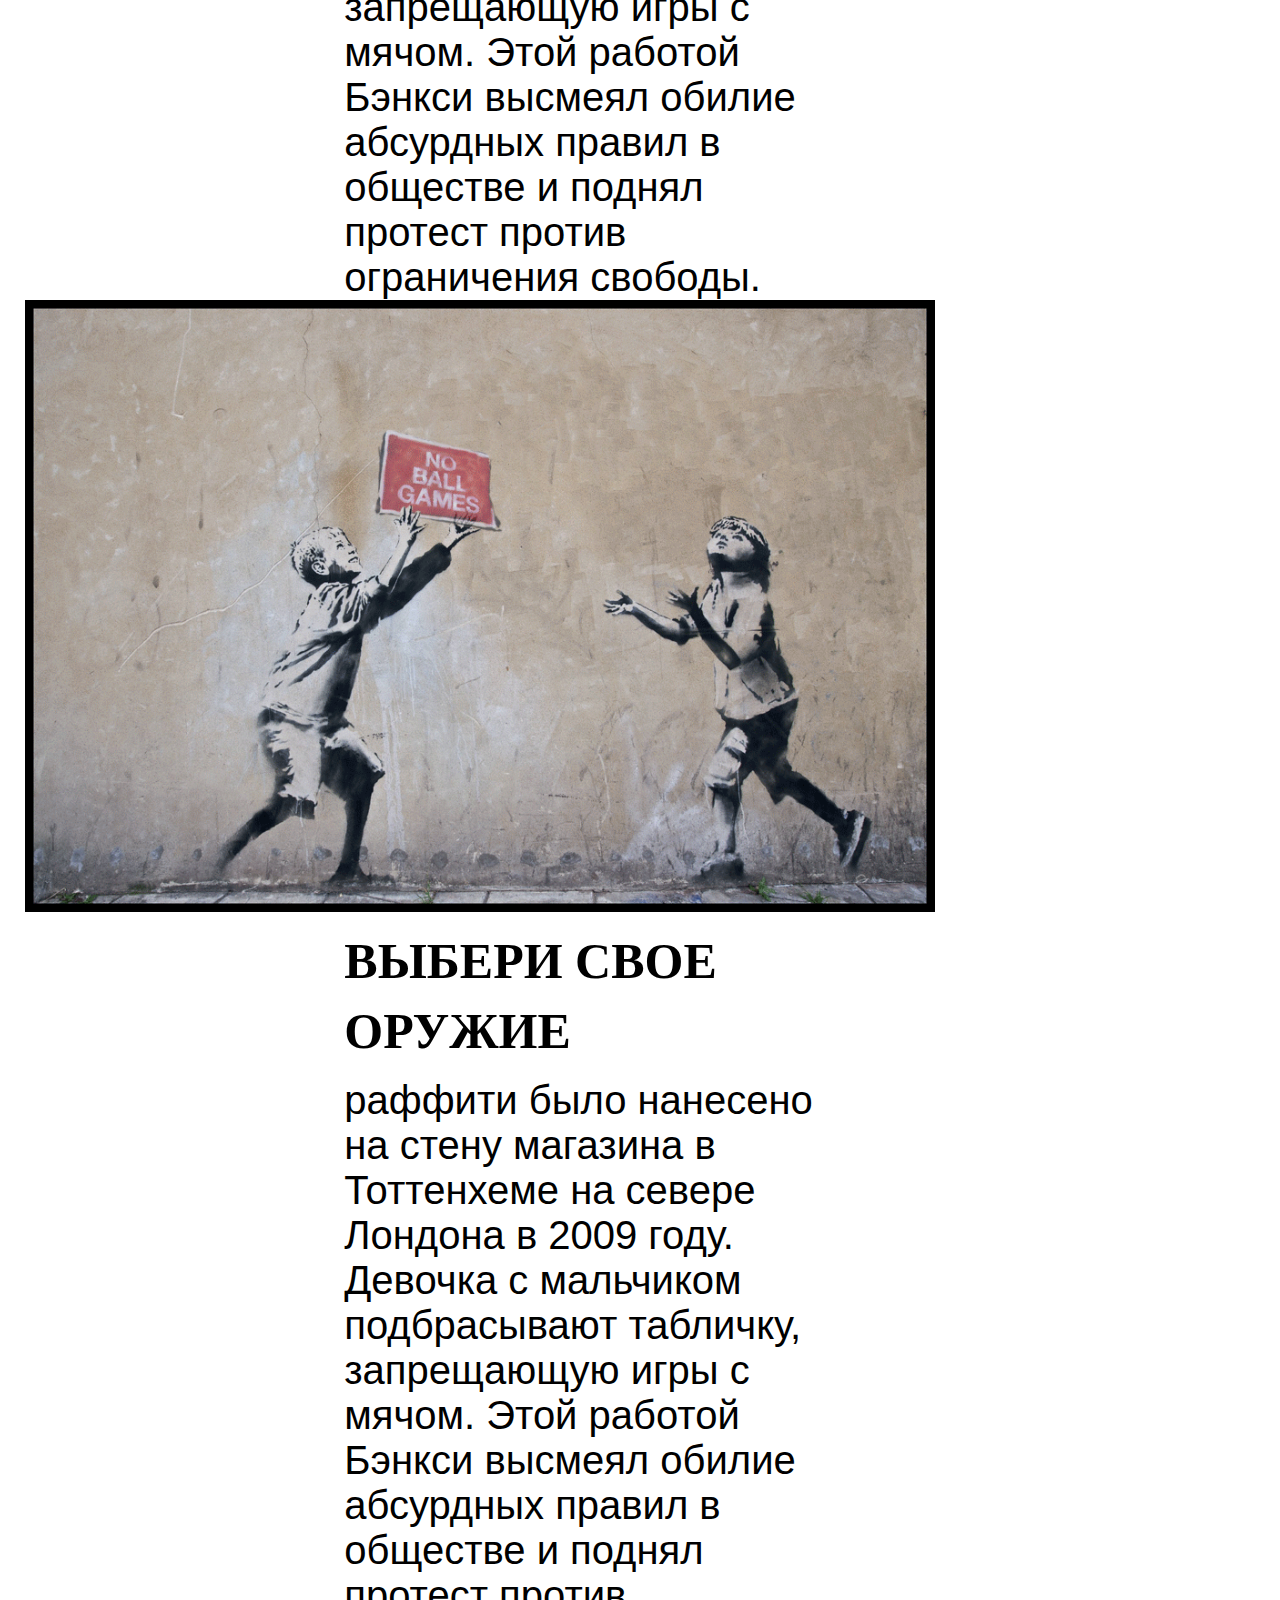
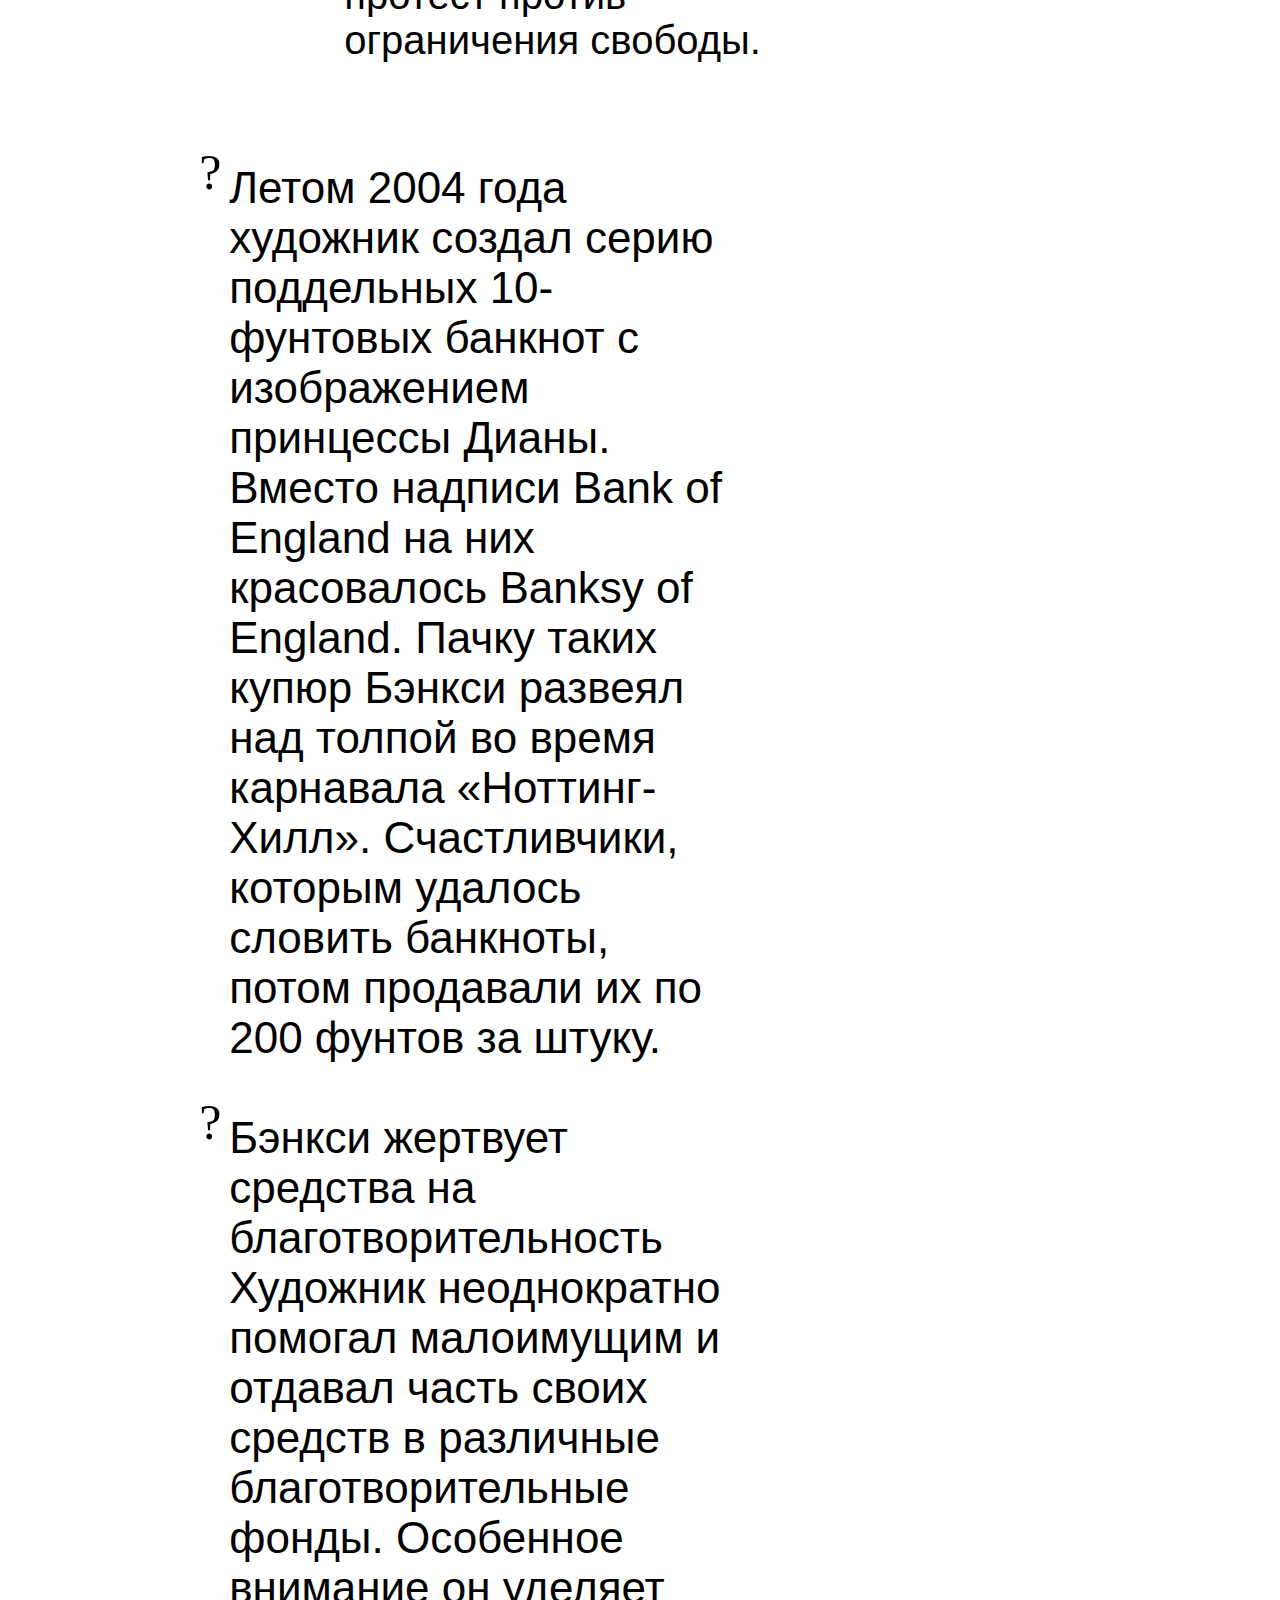
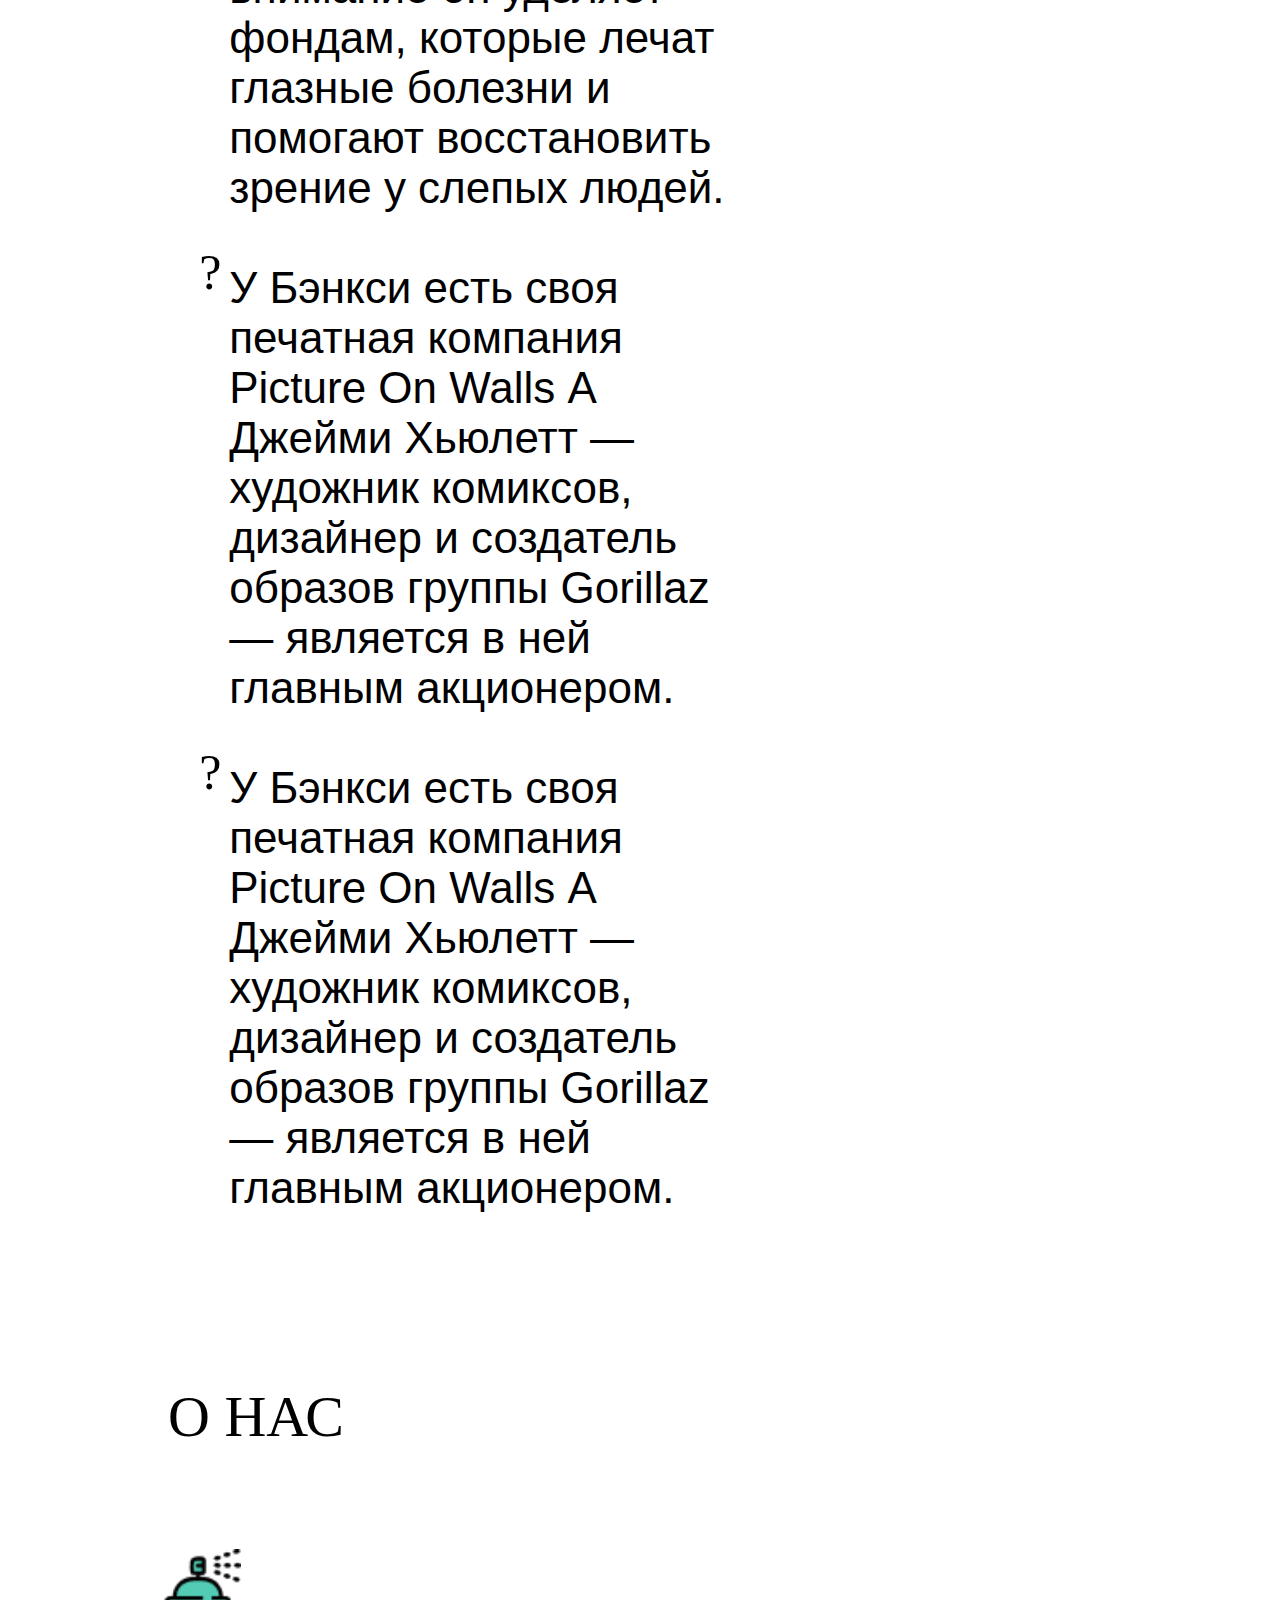
==== commit 4195a589: "bgyb" ====
--- a/index.html
+++ b/index.html
@@ -155,19 +155,11 @@
         </div>
     </div>
     <!--Footer -->
-<<<<<<< HEAD
 
 
-=======
-    <div class="footer">
-      <img src="ann_ment.png" alt="">
-      <div class="social-network">
-      <span>@mariella_conte</span>
-      <span>@anna_liveeva</span>
-      <span>@annt_mig</span>
-      <span>@liza_burenok</span>
-    </div>
-  </div>
->>>>>>> 1fa3670a4245d5cd266ed8444b414c5bb20c5b54
+
+
+    
+
     </body>
     </html>
--- a/su.css
+++ b/su.css
@@ -256,6 +256,14 @@
   position: relative;
 }
 
+.works_menu{
+  margin-top: 100px;
+  width: 50%;
+  display: flex;
+  transform: scale(2);
+  flex-direction: column;
+}
+
 .works__p1,
 .works__p2,
 .works__p3,
@@ -285,25 +293,21 @@
 .works__p1{
   left: -30%;
   top: -10%;
-  color: #000;
 }
 
 .works__p2{
-  left: -20%;
-  top: 30%;
+  left: -10%;
+
 }
 .works__p3{
-  left: 5%;
+  left: 10%;
 }
 .works__p4{
-left: 40%;
-background-color: pink;
+left: 30%;
+
 }
 .works__p5{
-
-}
-.works__p6{
-
+left: 50%;
 }
 
 .works__header {
@@ -496,37 +500,3 @@
   position: relative;
   right: 40%;
 }
-
-/**footer**/
-.footer{
-  margin-top: 300px;
-}
-.footer img {
-  transform: scale(1.5);
-  position: relative;
-}
-
-.social-network span{
-  position: absolute;
-}
-
-.social-network span {
-  font-size: 12px;
-  transform: rotate(-90deg);
-}
-.social-network span:first-of-type{
-  left: -50px;
-}
-
-.social-network span:nth-child(3){
-  left: 70px;
-}
-
-.social-network span:nth-child(4){
-  left: 130px;
-}
-
-.social-network span:nth-child(5){
-  left: 170px;
-  width: 50%;
-}
